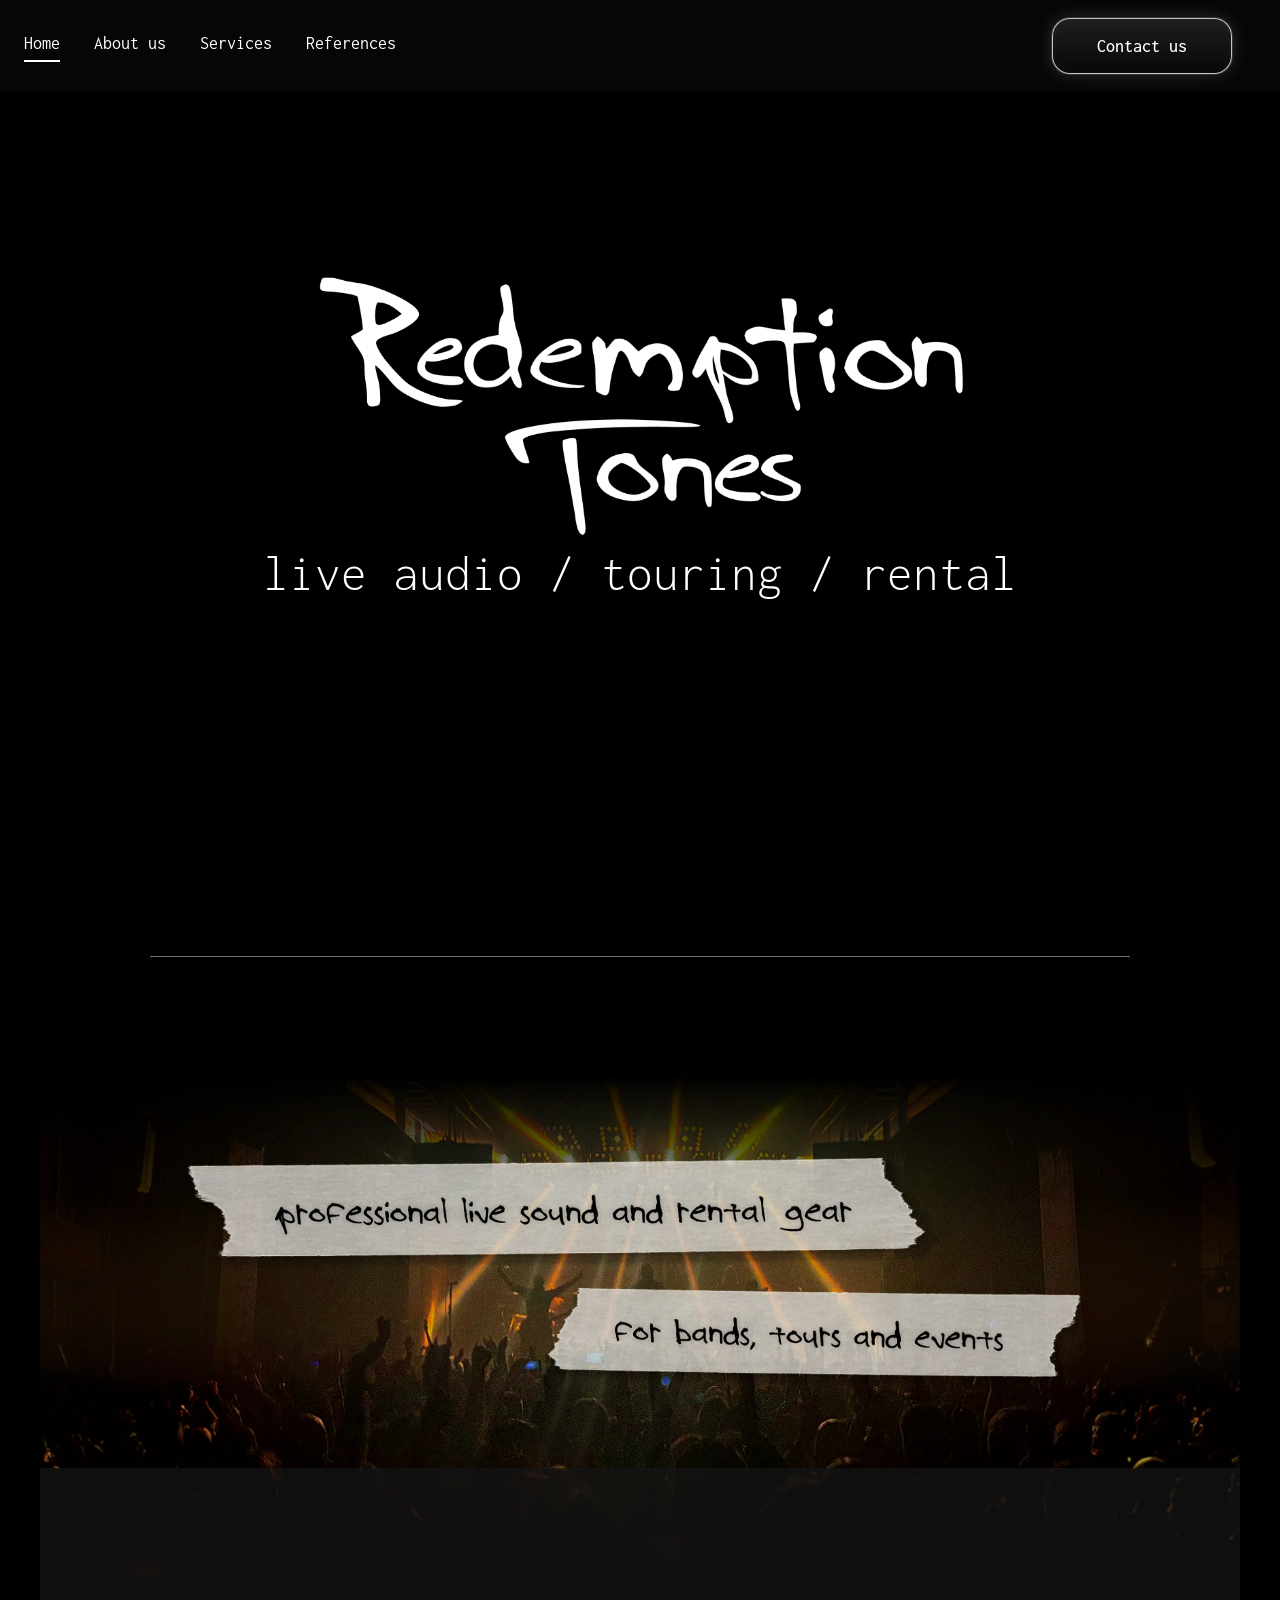
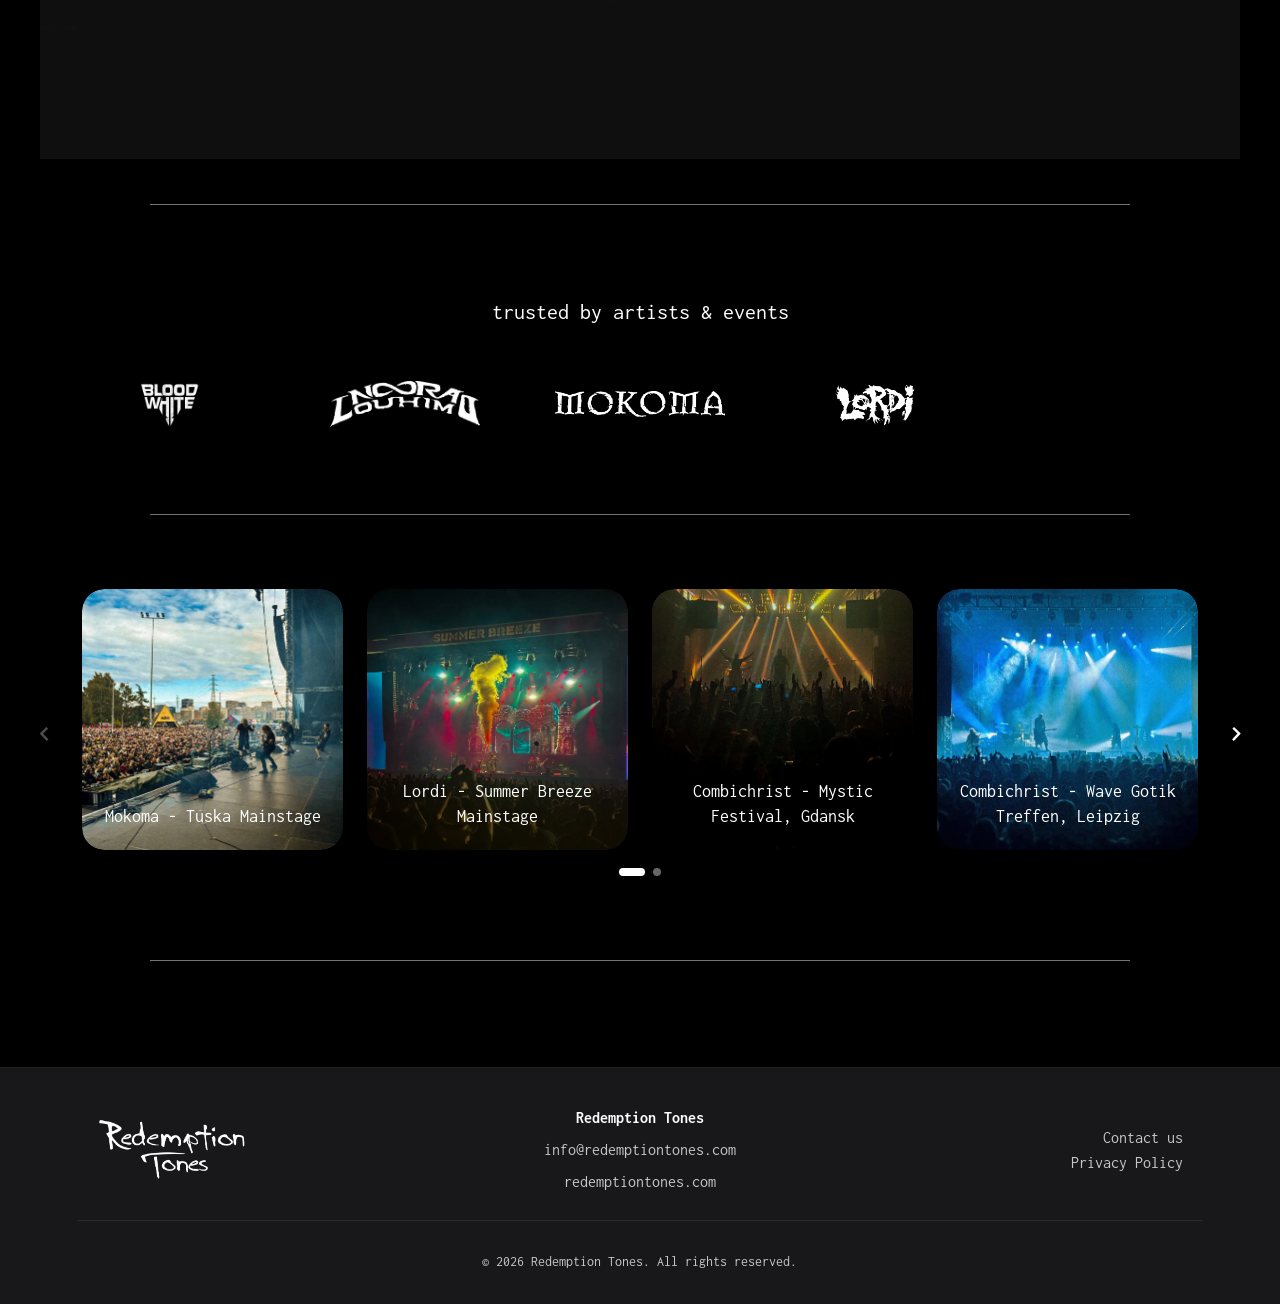
==== index.html @ 85f4a555 "form" ====
<!DOCTYPE html>
<html lang="en">
<head>
  <meta charset="UTF-8" />
  <meta http-equiv="X-UA-Compatible" content="IE=edge" />
  <meta name="viewport" content="width=device-width, initial-scale=1.0" />
  <title>Touring, Live Sound & Audio Services Across Europe | Redemption Tones</title>
  <meta name="description" content="Professional live sound services across Europe. Redemption Tones provides touring audio, event production and rental gear for bands and festivals." />
  <link rel="canonical" href="https://redemptiontones.com/" />
  <link rel="preconnect" href="https://fonts.googleapis.com" />
  <link rel="preconnect" href="https://fonts.gstatic.com" crossorigin />
  <link href="https://fonts.googleapis.com/css2?family=Inconsolata:wght@200..900&display=swap" rel="stylesheet" />
  <link rel="stylesheet" href="./css/styles.css" />

  <link rel="apple-touch-icon" sizes="180x180" href="./apple-touch-icon.png">
  <link rel="icon" type="image/png" sizes="32x32" href="./favicon-32x32.png">
  <link rel="icon" type="image/png" sizes="16x16" href="./favicon-16x16.png">
  <link rel="manifest" href="./site.webmanifest">
</head>

<body>
  <header class="site-header">
    <nav class="navbar">
      <ul class="nav-links">
        <li><a href="index.html" class="active">Home</a></li>
        <li><a href="about.html">About us</a></li>
        <li><a href="services.html">Services</a></li>
        <li><a href="references.html">References</a></li>
      </ul>

      <a href="#contact-modal" class="cta-button nav-cta">Contact us</a>

      <button class="menu-toggle" aria-label="Open menu" aria-expanded="false" aria-controls="mobile-menu">
        <span></span>
        <span></span>
        <span></span>
      </button>
    </nav>

    <div class="mobile-menu" id="mobile-menu">
      <a href="index.html" class="active">Home</a>
      <a href="about.html">About us</a>
      <a href="services.html">Services</a>
      <a href="references.html">References</a>
      <a href="#contact-modal" class="cta-button mobile-cta">Contact us</a>
    </div>
  </header>

  <main class="index-page-content">
    <section class="logo-hero scroll-down">
      <img src="./images/logo_rtones.webp" alt="Redemption Tones logo, live sound services across Europe" />
      <h1>live audio / touring / rental</h1>
    </section>

    <hr class="section-divider line-reveal" />

    <section class="hero-section reveal">
      <div class="hero-container">
        <img
          src="./images/hero_kuva.webp"
          alt="Professional live sound and rental gear for bands, tours and events"
        />

        <div class="hero-info-box reveal">
          <div class="hero-info-text">
            <h1>Redemption Tones - Touring &amp; Live Sound services across Europe</h1>
          </div>

          <div class="hero-info-actions">
            <a href="#contact-modal" class="cta-button">Contact us</a>
            <a href="services.html" class="cta-button">Our Services</a>
          </div>
        </div>
      </div>
    </section>

    <hr class="section-divider line-reveal" />

    <section class="logo-showcase reveal">
      <p class="logo-section-title">trusted by artists &amp; events</p>

      <div class="logo-static-row" data-stagger>
        <div class="logo-static-item stagger-item">
          <img src="./images/bloodwhitelogo.webp" alt="Blood White, collaborating band logo" />
        </div>
        <div class="logo-static-item stagger-item">
          <img src="./images/nooralogo.webp" alt="Noora Louhimo, collaborating artist logo" />
        </div>
        <div class="logo-static-item stagger-item">
          <img src="./images/mokomalogo.webp" alt="Mokoma, collaborating band logo" />
        </div>
        <div class="logo-static-item stagger-item">
          <img src="./images/lordilogo.webp" alt="Lordi, collaborating band logo" />
        </div>
        <div class="logo-static-item stagger-item">
          <img src="./images/combichristlogo.webp" alt="Combichrist, collaborating band logo" />
        </div>
      </div>
    </section>

    <hr class="section-divider line-reveal" />

    <section class="gallery-section reveal">
      <div class="gallery-slider" id="gallerySlider">
        <button class="gallery-arrow gallery-arrow-left" aria-label="Previous images">‹</button>

        <div class="gallery-viewport">
          <div class="gallery-container" id="galleryTrack" data-stagger>
            <div class="gallery-item stagger-item">
              <a href="./images/mokoma_tuska.webp" class="gallery-link">
                <img src="./images/mokoma_tuska.webp" alt="Mokoma - Tuska Festival main stage performance" />
                <span class="gallery-caption">Mokoma - Tuska Mainstage</span>
              </a>
            </div>

            <div class="gallery-item stagger-item">
              <a href="./images/lordi_summer_breeze.webp" class="gallery-link">
                <img src="./images/lordi_summer_breeze.webp" alt="Lordi - Summer Breeze main stage performance" />
                <span class="gallery-caption">Lordi - Summer Breeze Mainstage</span>
              </a>
            </div>

            <div class="gallery-item stagger-item">
              <a href="./images/combichrist_mystic.webp" class="gallery-link">
                <img src="./images/combichrist_mystic.webp" alt="Combichrist - Mystic Festival in Gdańsk performance" />
                <span class="gallery-caption">Combichrist - Mystic Festival, Gdansk</span>
              </a>
            </div>

            <div class="gallery-item stagger-item">
              <a href="./images/combichrist_wave_gottik.webp" class="gallery-link">
                <img src="./images/combichrist_wave_gottik.webp" alt="Combichrist - Wave Gotik Treffen in Leipzig performance" />
                <span class="gallery-caption">Combichrist - Wave Gotik Treffen, Leipzig</span>
              </a>
            </div>

            <div class="gallery-item stagger-item">
              <a href="./images/bloodwhite_madrid.webp" class="gallery-link">
                <img src="./images/bloodwhite_madrid.webp" alt="Blood White - live performance in Madrid" />
                <span class="gallery-caption">Blood White - Madrid</span>
              </a>
            </div>

            <div class="gallery-item stagger-item">
              <a href="./images/mokoma_tavara-asema_tampere.webp" class="gallery-link">
                <img src="./images/mokoma_tavara-asema_tampere.webp" alt="Mokoma - Tavara-asema venue performance in Tampere" />
                <span class="gallery-caption">Mokoma - Tavara-asema</span>
              </a>
            </div>

            <div class="gallery-item stagger-item">
              <a href="./images/lordi_summer_breeze.webp" class="gallery-link">
                <img src="./images/lordi_summer_breeze.webp" alt="Lordi - Summer Breeze Mainstage" />
                <span class="gallery-caption">Lordi - Summer Breeze Mainstage</span>
              </a>
            </div>

            <div class="gallery-item stagger-item">
              <a href="./images/lordi_summer_breeze.webp" class="gallery-link">
                <img src="./images/lordi_summer_breeze.webp" alt="Lordi - Summer Breeze Mainstage" />
                <span class="gallery-caption">Lordi - Summer Breeze Mainstage</span>
              </a>
            </div>

            <div class="gallery-item stagger-item">
              <a href="./images/combichrist_mystic.webp" class="gallery-link">
                <img src="./images/combichrist_mystic.webp" alt="Combichrist - Mystic Festival, Gdansk" />
                <span class="gallery-caption">Combichrist - Mystic Festival, Gdansk</span>
              </a>
            </div>

            <div class="gallery-item stagger-item">
              <a href="./images/combichrist_wave_gottik.webp" class="gallery-link">
                <img src="./images/combichrist_wave_gottik.webp" alt="Combichrist - Wave Gotik Treffen, Leipzig" />
                <span class="gallery-caption">Combichrist - Wave Gotik Treffen, Leipzig</span>
              </a>
            </div>

            <div class="gallery-item stagger-item">
              <a href="./images/bloodwhite_madrid.webp" class="gallery-link">
                <img src="./images/bloodwhite_madrid.webp" alt="Blood White - Madrid" />
                <span class="gallery-caption">Blood White - Madrid</span>
              </a>
            </div>

            <div class="gallery-item stagger-item">
              <a href="./images/mokoma_tavara-asema_tampere.webp" class="gallery-link">
                <img src="./images/mokoma_tavara-asema_tampere.webp" alt="Mokoma - Tavara-asema" />
                <span class="gallery-caption">Mokoma - Tavara-asema</span>
              </a>
            </div>

            <div class="gallery-item stagger-item">
              <a href="./images/lordi_summer_breeze.webp" class="gallery-link">
                <img src="./images/lordi_summer_breeze.webp" alt="Lordi - Summer Breeze Mainstage" />
                <span class="gallery-caption">Lordi - Summer Breeze Mainstage</span>
              </a>
            </div>

            <div class="gallery-item stagger-item">
              <a href="./images/mokoma_tuska.webp" class="gallery-link">
                <img src="./images/mokoma_tuska.webp" alt="Mokoma - Tuska Mainstage" />
                <span class="gallery-caption">Mokoma - Tuska Mainstage</span>
              </a>
            </div>
          </div>
        </div>

        <button class="gallery-arrow gallery-arrow-right" aria-label="Next images">›</button>
      </div>

      <div class="gallery-pictures">
        <span class="dot active"></span>
        <span class="dot"></span>
      </div>
    </section>

    <hr class="section-divider line-reveal" />
  </main>

  <footer class="footer reveal">
    <div class="footer-container">
      <div class="footer-logo">
        <img src="./images/logo_rtones.webp" alt="Redemption Tones" />
      </div>

      <div class="footer-info">
        <p><strong>Redemption Tones</strong></p>
        <p><a href="mailto:info@redemptiontones.com">info@redemptiontones.com</a></p>
        <p><a href="https://redemptiontones.com">redemptiontones.com</a></p>
      </div>

      <div class="footer-links">
        <ul>
          <li><a href="#contact-modal">Contact us</a></li>
          <li><a href="privacypolicy.html">Privacy Policy</a></li>
        </ul>
      </div>
    </div>

    <div class="footer-bottom">
      <p>© 2026 Redemption Tones. All rights reserved.</p>
    </div>
  </footer>

  <div class="lightbox" id="lightbox" aria-hidden="true">
    <img src="" alt="" />
  </div>

  <div id="contact-modal" class="modal-overlay">
    <div class="modal-content">
      <a href="#!" class="modal-close" aria-label="Close contact form">×</a>
      <h2>Contact us</h2>
      <p>Get in touch with Redemption Tones for professional live sound services.</p>
      
      <div data-fs-success class="form-success"></div>
      <div data-fs-error class="form-error"></div>

      <form id="contact-form" action="https://formspree.io/f/xaqaqqwr" method="POST">
        <input type="hidden" name="_subject" value="New website contact form submission" />
        <input type="text" name="_gotcha" style="display:none" tabindex="-1" autocomplete="off" />

        <label for="name">Name*</label>
        <input type="text" id="name" name="name" required data-fs-field />
        <span data-fs-error="name"></span>

        <label for="email">Email*</label>
        <input type="email" id="email" name="email" required data-fs-field />
        <span data-fs-error="email"></span>

        <label for="phone">Phone</label>
        <input type="tel" id="phone" name="phone" data-fs-field />
        <span data-fs-error="phone"></span>

        <label for="message">Message*</label>
        <textarea id="message" name="message" required data-fs-field></textarea>
        <span data-fs-error="message"></span>

        <button type="submit" data-fs-submit-btn>Send Message</button>
      </form>
    </div>
  </div>

  <script src="https://unpkg.com/@formspree/ajax@1" defer></script>
  <script src="./js/main.js" defer></script>
</body>
</html>
---- css/styles.css ----
* {
  box-sizing: border-box;
}

html {
  scroll-behavior: smooth;
}

body {
  margin: 0;
  min-height: 100vh;
  display: flex;
  flex-direction: column;
  background: #000;
  color: #fff;
  font-family: 'Inconsolata', monospace;
  padding-top: 96px;
}

body.no-scroll {
  overflow: hidden;
}

img {
  display: block;
  max-width: 100%;
}

a {
  color: inherit;
  text-decoration: none;
}

@font-face {
  font-family: 'Mikko Sans';
  src: url('../fonts/MikkoSans-Regular.ttf') format('truetype');
  font-weight: 400;
  font-style: normal;
}

.handwritten-title {
  font-family: 'Mikko Sans', cursive;
  font-weight: 600;
  letter-spacing: 0;
}

/* HEADER */

.site-header,
.header {
  width: 100%;
  position: fixed;
  top: 0;
  left: 0;
  z-index: 1000;
  background: rgba(11, 11, 11, 0.55);
  backdrop-filter: blur(8px);
}

.navbar {
  width: 100%;
  display: grid;
  grid-template-columns: 1fr auto auto;
  align-items: center;
  padding: 18px 24px;
  gap: 24px;
}

.nav-links {
  display: flex;
  justify-content: flex-start;
  gap: 34px;
  list-style: none;
  margin: 0;
  padding: 0;
  white-space: nowrap;
}

.nav-links a {
  position: relative;
  display: inline-block;
  padding-bottom: 6px;
  font-size: 18px;
  color: #fff;
}

.nav-links a.active::after,
.nav-links a:hover::after {
  content: "";
  position: absolute;
  left: 0;
  bottom: -4px;
  width: 100%;
  height: 2px;
  background: #fff;
}

.menu-toggle {
  display: none;
  width: 40px;
  height: 40px;
  padding: 0;
  background: transparent;
  border: 0;
  cursor: pointer;
  justify-content: center;
  align-items: center;
  flex-direction: column;
  gap: 5px;
}

.menu-toggle span {
  display: block;
  width: 22px;
  height: 2px;
  background: #fff;
}

.mobile-menu {
  display: none;
  flex-direction: column;
  gap: 18px;
  padding: 0 24px 24px;
  background: rgba(11, 11, 11, 0.94);
  backdrop-filter: blur(8px);
}

.mobile-menu.open {
  display: flex;
}

.mobile-menu a {
  font-size: 20px;
}

.mobile-cta {
  width: fit-content;
}

/* BUTTONS */

button,
.cta-button {
  font-family: 'Inconsolata', monospace;
  font-size: 18px;
}

.cta-button {
  display: inline-flex;
  align-items: center;
  justify-content: center;
  min-width: 180px;
  min-height: 56px;
  padding: 14px 30px;
  border: 1px solid rgba(255, 255, 255, 0.75);
  border-radius: 18px;
  background: linear-gradient(to bottom, #1e1e20, #070707);
  color: #fff !important;
  font-weight: 500;
  box-shadow:
    0 0 0 1px rgba(255, 255, 255, 0.12),
    0 0 18px rgba(255, 255, 255, 0.16),
    inset 0 0 10px rgba(255, 255, 255, 0.04);
  transition: border-color 0.25s ease, box-shadow 0.25s ease, transform 0.25s ease;
}

.cta-button:hover,
.cta-button:focus {
  border-color: #fff;
  box-shadow:
    0 0 0 1px rgba(255, 255, 255, 0.2),
    0 0 20px rgba(255, 255, 255, 0.2),
    inset 0 0 10px rgba(255, 255, 255, 0.05);
  transform: translateY(-1px);
}

.nav-cta {
  justify-self: end;
}

.button-wrapper {
  display: flex;
  justify-content: center;
  gap: 20px;
  margin-top: 0;
}

/* TYPOGRAPHY */

h1.logo {
  font-family: 'Inconsolata', monospace;
  font-weight: 300;
  font-size: 30px;
  text-transform: uppercase;
  color: #fff;
  letter-spacing: 0.1em;
  margin-top: 50px;
  text-align: center;
}

h1 {
  margin: 0 0 24px;
  padding: 0;
  color: #fff;
  font-family: 'Inconsolata', monospace;
  font-size: clamp(32px, 4vw, 56px);
  font-weight: 300;
  text-align: center;
}

h2 {
  margin: 0 0 18px;
  padding: 0;
  color: #fff;
  font-family: 'Inconsolata', monospace;
  font-size: clamp(30px, 4vw, 48px);
  font-weight: 600;
  text-align: center;
}

h3 {
  margin: 0;
  color: #fff;
  font-family: 'Inconsolata', monospace;
}

p {
  line-height: 1.5;
}

/* GLOBAL PAGE LAYOUT */

main {
  width: 100%;
  flex: 1;
  background: #000;
  color: #fff;
  align-self: center;
}

.page-content {
  width: 100%;
  max-width: 1200px;
  margin: 0 auto;
  padding: 48px 24px 88px;
}

.page-hero {
  text-align: center;
  padding: 18px 0 18px;
}

.page-hero-text {
  max-width: 720px;
  margin: 18px auto 0;
  color: #cfcfcf;
  font-size: clamp(16px, 2vw, 22px);
  line-height: 1.6;
  text-align: center;
}

.short-line {
  width: 180px;
  height: 2px;
  margin: 28px auto 28px;
  background: #fff;
}

.line.full-line,
.section-divider {
  width: min(100%, 980px);
  margin: 56px auto;
  border: 0;
  border-top: 1px solid rgba(255, 255, 255, 0.45);
}

.section-center-title {
  text-align: center;
}

/* HOME */


.logo-hero {
  min-height: calc(100vh - 96px);
  display: flex;
  align-items: center;
  justify-content: center;
  width: 100%;
  padding: 32px 24px;
  text-align: center;
  max-width: 1200px;
}

.logo-hero,
.index-page-content .image {
  display: flex;
  flex-direction: column;
  align-self: center;
  justify-content: center;
  width: 100%;
  max-width: 1000px;
  padding: 36px 36px;
  text-align: center;
  margin-left: auto;
  margin-right: auto;
}

.logo-hero img,
.index-page-content .image img {
  width: min(68vw, 660px);
  height: auto;
  margin-bottom: 0;
  margin-top: -100px;
  max-width: 1000px;
}

.index-page-content .hero-section {
  display: flex;
  justify-content: center;
  align-items: center;
  width: 100%;
  padding: 0 24px 20px;
}

.hero-container {
  display: flex;
  flex-direction: column;
  align-items: center;
  gap: 14px;
  width: min(100%, 1280px);
}

.hero-container img {
  width: 100%;
  max-width: 1200px;
  height: auto;
  margin: 18px 0 12px;
}

.hero-container .button-wrapper {
  margin-top: -182px;
  margin-bottom: 42px;
}

.hero-info-box {
  width: min(100%, 1080px);
  margin: -140px auto 42px;
  padding: 22px 28px;
  display: grid;
  grid-template-columns: 1.4fr auto;
  gap: 24px;
  align-items: center;
  background: rgba(22, 22, 22, 0.72);
  border: 1px solid rgba(255, 255, 255, 0.14);
  border-radius: 22px;
  backdrop-filter: blur(10px);
  -webkit-backdrop-filter: blur(10px);
  box-shadow: 0 12px 40px rgba(0, 0, 0, 0.28);
}

.hero-info-text h1 {
  margin: 0;
  text-align: left;
  font-size: clamp(24px, 3vw, 32px);
  line-height: 1.08;
  color: #e8e8e8;
  font-weight: 700;
}

.hero-info-actions {
  display: flex;
  flex-direction: column;
  gap: 12px;
  align-items: stretch;
}

.hero-info-actions .cta-button {
  min-width: 180px;
}

/* HOME LOGOS */

.logo-showcase,
.logo-marquee-section {
  width: 100%;
  max-width: 1200px;
  margin: 0 auto;
  padding: 12px 24px 22px;
  text-align: center;
}

.logo-section-title {
  margin-bottom: 44px;
  font-size: clamp(16px, 2vw, 22px);
  text-align: center;
}

.logo-static-row {
  display: grid;
  grid-template-columns: repeat(5, 1fr);
  gap: 24px;
  align-items: center;
  justify-items: center;
}

.logo-static-item {
  display: flex;
  align-items: center;
  justify-content: center;
  width: 100%;
  min-height: 64px;
}

.logo-static-item img {
  width: auto;
  max-width: 170px;
  max-height: 46px;
  height: auto;
}

/* HOME GALLERY */

.gallery-section {
  width: 100%;
  
  margin: 0 auto;
  padding: 18px 24px 28px;
  align-items: center;
}

.gallery-slider {
  position: relative;
  display: flex;
  align-items: center;
  gap: 18px;
}

.gallery-viewport {
  flex: 1;
  min-width: 0;
  overflow: hidden;
}

.gallery-arrow,
.references-logo-arrow {
  flex: 0 0 40px;
  background: transparent;
  border: none;
  color: #fff;
  font-size: 42px;
  line-height: 1;
  width: 40px;
  height: 40px;
  padding: 0;
  cursor: pointer;
  box-shadow: none;
}



.gallery-container {
  display: flex;
  gap: 24px;
  transition: transform 0.55s ease;
  will-change: transform;
  max-width: 1400px;
}

.gallery-item {
  position: relative;
  flex: 0 0 calc((100% - 72px) / 4);
  transition: transform 0.25s ease;
  border-radius: 22px;
  overflow: hidden;
}

.gallery-link {
  display: block;
  position: relative;
  overflow: hidden;
  border-radius: 22px;
}

.gallery-link img {
  transition: transform 0.35s ease, filter 0.35s ease;
}

.gallery-item img {
  width: 100%;
  aspect-ratio: 1 / 1;
  object-fit: cover;
  border-radius: 22px;
}

.gallery-item:hover {
  transform: translateY(-4px);
}

.gallery-item:hover img {
  transform: scale(1.02);
  filter: brightness(1.05);
}

.gallery-caption {
  position: absolute;
  left: 18px;
  right: 18px;
  bottom: 22px;
  z-index: 2;
  color: #fff;
  font-size: 18px;
  line-height: 1.35;
  text-align: center;
}



.gallery-arrow:disabled,
.references-logo-arrow:disabled {
  opacity: 0.3;
  cursor: default;
}

.gallery-pictures,
.references-logo-dots {
  display: flex;
  justify-content: center;
  align-items: center;
  gap: 8px;
  margin-top: 18px;
}

.dot,
.references-logo-dot {
  width: 8px;
  height: 8px;
  background-color: #666;
  border-radius: 999px;
  transition: all 0.3s ease;
}

.dot.active,
.references-logo-dot.active {
  width: 26px;
  background-color: #fff;
  border-radius: 999px;
}

.lightbox {
  position: fixed;
  inset: 0;
  z-index: 9999;
  display: none;
  align-items: center;
  justify-content: center;
  padding: 24px;
  background: rgba(0, 0, 0, 0.84);
}

.lightbox.active {
  display: flex;
}

.lightbox img {
  max-width: 92%;
  max-height: 85%;
  object-fit: contain;
  border-radius: 16px;
  background: #000;
}

/* ABOUT */

.about-page {
  max-width: 1240px;
}

.left-text-section {
  width: 100%;
  max-width: 900px;
  margin: 0 auto;
}

.h2-left {
  margin: 0 0 24px;
  padding: 0;
  color: #fff;
  font-size: clamp(30px, 3.6vw, 50px);
  text-align: left;
}

.text-left {
  display: block;
  width: 100%;
  margin: 0 0 24px;
  padding: 0;
  color: #d0d0d0;
  font-size: clamp(18px, 1.8vw, 22px);
  line-height: 1.9;
  text-align: left;
}

.experience {
  display: flex;
  flex-direction: column;
  gap: 24px;
}

.stats-grid {
  display: grid;
  grid-template-columns: repeat(3, 1fr);
  gap: 40px;
  margin: 8px 0;
  text-align: center;
}

.stat-item h3 {
  margin: 0 0 10px;
  color: #fff;
  font-size: clamp(46px, 6vw, 88px);
  font-weight: 700;
}

.stat-item p {
  margin: 0;
  color: #9a9a9a;
  font-size: clamp(14px, 1.3vw, 18px);
  letter-spacing: 0.14em;
  text-transform: uppercase;
}

.features {
  margin: 10px 0 0;
  padding-left: 24px;
  color: #d0d0d0;
}

.features li {
  margin-bottom: 18px;
  font-size: clamp(18px, 1.8vw, 22px);
  line-height: 1.8;
}

/* SERVICES */

.services-page {
  max-width: 1080px;
}

.services-grid {
  display: grid;
  grid-template-columns: 1fr 1fr;
  gap: 28px;
}

.service-card {
  padding: 30px;
  background: #141414;
  border: 1px solid #2c2c2c;
  border-radius: 18px;
  text-align: left;
  transition: transform 0.25s ease, border-color 0.25s ease, box-shadow 0.25s ease;
}

.service-card:hover {
  transform: translateY(-4px);
  border-color: rgba(255, 255, 255, 0.18);
  box-shadow: 0 10px 30px rgba(255, 255, 255, 0.05);
}

.service-card-header {
  display: flex;
  align-items: center;
  gap: 16px;
  margin-bottom: 20px;
}

.service-icon {
  display: flex;
  align-items: center;
  justify-content: center;
  flex-shrink: 0;
  width: 54px;
  height: 54px;
  background: #101010;
  border: 1px solid #2c2c2c;
  border-radius: 14px;
}

.service-icon img {
  display: block;
  width: 28px;
  height: 28px;
  object-fit: contain;
}

.service-card h3 {
  font-size: clamp(26px, 2.4vw, 34px);
  font-weight: 600;
  text-align: left;
}

.service-card p {
  margin: 0 0 18px;
  color: #d0d0d0;
  font-size: clamp(16px, 1.5vw, 18px);
  line-height: 1.8;
  text-align: left;
}

.key-features-title {
  margin-top: 22px;
  margin-bottom: 12px;
  color: #fff !important;
  font-weight: 600;
  text-align: left;
}

.service-card ul {
  margin: 0;
  padding: 0;
  list-style: none;
  color: #d0d0d0;
  font-size: clamp(15px, 1.4vw, 17px);
  line-height: 1.5;
}

.service-card ul li {
  position: relative;
  margin-bottom: 6px;
  padding-left: 18px;
}

.service-card ul li::before {
  content: "•";
  position: absolute;
  left: 0;
  color: #fff;
}

/* REFERENCES */

.references-page {
  max-width: 1040px;
}

.projects-grid {
  display: grid;
  grid-template-columns: 1fr 1fr;
  gap: 28px;
}

.project-card {
  overflow: hidden;
  background: #141414;
  border: 1px solid #2c2c2c;
  border-radius: 18px;
  transition: transform 0.25s ease, border-color 0.25s ease, box-shadow 0.25s ease;
}

.project-card:hover {
  transform: translateY(-4px);
  border-color: rgba(255, 255, 255, 0.18);
  box-shadow: 0 10px 30px rgba(255, 255, 255, 0.05);
}

.project-card img {
  width: 100%;
  aspect-ratio: 4 / 3;
  object-fit: cover;
  transition: transform 0.35s ease, filter 0.35s ease;
}

.project-card:hover img {
  transform: scale(1.02);
  filter: brightness(1.05);
}

.project-info {
  padding: 22px;
  text-align: left;
}

.project-meta {
  display: flex;
  justify-content: space-between;
  gap: 16px;
  margin-bottom: 14px;
  color: #9a9a9a;
  font-size: 14px;
}

.project-info h3 {
  margin: 0 0 12px;
  font-size: clamp(24px, 2.2vw, 30px);
  text-align: left;
}

.project-info p {
  margin: 0;
  color: #d0d0d0;
  font-size: clamp(16px, 1.4vw, 17px);
  line-height: 1.8;
  text-align: left;
}

.logos-section {
  text-align: center;
}

.logos-section h2 {
  margin-bottom: 14px;
}

.logos-section p {
  max-width: 680px;
  margin: 0 auto 32px;
  color: #ccc;
  text-align: center;
}

.references-logo-slider {
  display: flex;
  align-items: center;
  gap: 20px;
  margin-top: 16px;
}

.references-logo-viewport {
  width: 100%;
  overflow: hidden;
}

.references-logo-track {
  display: flex;
  gap: 20px;
  transition: transform 0.45s ease;
  will-change: transform;
}

.references-logo-item {
  flex: 0 0 calc((100% - 40px) / 3);
}

.logo-box {
  width: 100%;
  height: 84px;
  background: transparent;
  display: flex;
  align-items: center;
  justify-content: center;
  padding: 24px;
  margin-top: 24px;
  margin-bottom: 24px;
}

.logo-box img {
  max-width: 100%;
  max-height: 100%;
  object-fit: contain;
}

.box-stats {
  margin-top: 40px;
  padding: 34px;
  background: transparent;
}

/* CTA / FOOTER / MODAL */

.cta-section {
  margin-bottom: 12px;
  text-align: center;
}

.cta-section p {
  max-width: 700px;
  margin: 0 auto 28px;
  color: #cfcfcf;
  font-size: clamp(16px, 2vw, 22px);
  text-align: center;
}

.footer {
  width: 100%;
  margin-top: 50px;
  padding: 30px 0 18px;
  background-color: #18181B;
  border-top: 1px solid #232323;
}

.footer-container {
  width: min(88%, 1240px);
  margin: 0 auto;
  padding: 0 20px;
  display: grid;
  grid-template-columns: 1fr 1fr 1fr;
  align-items: center;
  gap: 20px;
}

.footer-logo {
  display: flex;
  justify-content: flex-start;
}

.footer-logo img {
  height: 62px;
  width: auto;
}

.footer-info {
  color: #fff;
  font-size: 16px;
  text-align: center;
}

.footer-info p {
  margin: 8px 0;
}

.footer-info a,
.footer-links a {
  color: #c7c7c7;
  text-decoration: none;
  transition: color 0.25s ease;
}

.footer-info a:hover,
.footer-links a:hover {
  color: #fff;
}

.footer-links {
  display: flex;
  justify-content: flex-end;
}

.footer-links ul {
  margin: 0;
  padding: 0;
  list-style: none;
  text-align: right;
}

.footer-links li {
  margin: 8px 0;
}

.footer-bottom {
  width: min(88%, 1240px);
  margin: 18px auto 0;
  padding-top: 16px;
  border-top: 1px solid rgba(255, 255, 255, 0.08);
  color: #c7c7c7;
  font-size: 14px;
  text-align: center;
}

.modal-overlay {
  position: fixed;
  inset: 0;
  z-index: 99999;
  display: none;
  align-items: center;
  justify-content: center;
  padding: 24px;
  background: rgba(0, 0, 0, 0.78);
  overflow-y: auto;
}

.modal-overlay:target {
  display: flex;
}

.modal-content {
  box-sizing: border-box;
  position: relative;
  width: min(100%, 620px);
  max-height: 100vh;
  margin: 40px auto;
  padding: 2rem;
  background: #141414;
  color: white;
  border: 1px solid rgba(255, 255, 255, 0.08);
  border-radius: 26px;
  box-shadow:
    0 0 0 1px rgba(255, 255, 255, 0.08),
    0 25px 80px rgba(0, 0, 0, 0.65),
    0 0 35px rgba(255, 255, 255, 0.08);
  font-family: 'Inconsolata', monospace;
  text-align: left;
  overflow-y: auto;
}

.modal-close {
  position: absolute;
  top: 0.6rem;
  right: 0.9rem;
  color: #fff;
  font-size: 2rem;
  text-decoration: none;
  cursor: pointer;
}

.modal-content h2 {
  margin: 0 0 16px;
  font-size: clamp(30px, 4vw, 42px);
  text-align: left;
}

.modal-content p {
  margin: 0 0 28px;
  color: #ddd;
  font-size: clamp(16px, 2vw, 18px);
  line-height: 1.45;
  text-align: left;
}

.modal-content label {
  display: block;
  margin-bottom: 8px;
  font-size: 16px;
  text-align: left;
}

input,
textarea {
  width: 100%;
  margin: 8px 0 12px;
  padding: 14px;
  background-color: #000;
  color: white;
  border: 1px solid #333;
  border-radius: 12px;
  font-family: 'Inconsolata', monospace;
  font-size: 16px;
}

textarea {
  min-height: 120px;
  resize: vertical;
}

input:focus,
textarea:focus {
  border-color: #ffffff;
  outline: none;
}

form {
  display: flex;
  flex-direction: column;
  align-items: stretch;
  overflow-y: auto;
}

button {
  width: 100%;
  margin-top: 18px;
  padding: 18px;
  background: linear-gradient(to bottom, #1e1e20, #070707);
  color: white;
  border: 1px solid rgba(255, 255, 255, 0.75);
  border-radius: 18px;
  cursor: pointer;
}

button:hover {
  border-color: #fff;
}

.modal-content input,
.modal-content textarea {
  width: 100%;
  margin: 0 0 25px;
}

.modal-content button {
  width: 100%;
  margin-top: 5px;
}

#msg {
  display: none;
  margin-bottom: 10px;
  color: #66d17a;
  text-align: center;
}

/* REVEAL */

.reveal {
  opacity: 0;
  transform: translateY(30px);
  transition: opacity 0.8s ease, transform 0.8s ease;
}

.reveal.visible {
  opacity: 1;
  transform: translateY(0);
}

.stagger-item {
  opacity: 0;
  transform: translateY(24px);
  transition: opacity 0.7s ease, transform 0.7s ease;
}

.stagger-item.visible {
  opacity: 1;
  transform: translateY(0);
}

.line-reveal {
  position: relative;
  overflow: hidden;
}

.line-reveal::after {
  content: "";
  position: absolute;
  left: 50%;
  top: -1px;
  width: 0;
  height: 1px;
  background: #fff;
  transform: translateX(-50%);
  transition: width 0.8s ease;
}

.line-reveal.visible::after {
  width: 100%;
}

/* RESPONSIVE */

@media (max-width: 1024px) {
  body {
    padding-top: 90px;
  }

  .navbar {
    padding: 16px 20px;
  }

  .logo-static-row {
    grid-template-columns: repeat(3, 1fr);
    gap: 24px 16px;
  }

  .references-logo-item {
    flex: 0 0 calc((100% - 20px) / 2);
  }

  .services-grid,
  .projects-grid {
    grid-template-columns: 1fr;
  }

  .stats-grid {
    gap: 24px;
  }
}

@media (max-width: 900px) {
  .nav-links,
  .nav-cta {
    display: none;
  }

  .navbar {
    grid-template-columns: auto auto;
    justify-content: space-between;
  }

  .menu-toggle {
    display: inline-flex;
  }

  .logo-hero,
  .index-page-content .image {
    padding: 26px 16px;
    align-self: start;
    margin: auto;
  }

  .logo-hero img,
  .index-page-content .image img {
    width: min(80vw, 330px);
    align-self: start;
    margin: auto;
  }

  .footer-container {
    grid-template-columns: 1fr;
    gap: 28px;
    text-align: center;
    justify-items: center;
  }

  .footer-logo {
    justify-content: center;
  }

  .footer-links {
    justify-content: center;
  }

  .footer-links ul {
    text-align: center;
  }

  .gallery-item {
    flex: 0 0 calc((100% - 24px) / 2);
  }
}

@media (max-width: 768px) {
  .page-content {
    padding: 28px 16px 64px;
    max-width: 500px;
    align-items: center;
    justify-content: center;
  }

  .logo-hero {
    min-height: 46vh;
  }

  .logo-hero,
  .index-page-content .image {
    padding: 26px 16px;
    align-self: start;
    margin: auto;
  }

  .logo-hero img,
  .index-page-content .image img {
    width: min(80vw, 330px);
    align-self: start;
    margin: auto;
  }

  .index-page-content .hero-section {
    padding: 0 16px 20px;
  }

  .hero-container .button-wrapper {
    margin-top: -34px;
    margin-bottom: 6px;
  }

  .button-wrapper {
    flex-direction: column;
    gap: 14px;
  }

  .cta-button {
    width: 150px;
    align-self: center;
  }

  .hero-info-box {
    margin: -64px auto 24px;
    padding: 18px;
    grid-template-columns: 1fr;
    gap: 18px;
    border-radius: 18px;
  }

  .hero-info-text h1 {
    text-align: left;
    font-size: 22px;
    line-height: 1.15;
  }

  .hero-info-actions {
    width: 100%;
  }

  .hero-info-actions .cta-button {
    width: 100%;
  }

  .line.full-line,
  .section-divider {
    width: 90%;
    margin: 42px auto;
  }

  .logo-static-row {
    grid-template-columns: repeat(2, 1fr);
    gap: 20px 16px;
  }

  .logo-static-item img {
    max-width: 138px;
    max-height: 38px;
  }

  .gallery-slider,
  .references-logo-slider {
    gap: 10px;
  }

  .gallery-item,
  .references-logo-item {
    flex: 0 0 100%;
  }

  .gallery-item img {
    aspect-ratio: 4 / 4;
    border-radius: 18px;
    padding: 24px 20px;
  }

  .gallery-caption {
    font-size: 16px;
  }

  .gallery-arrow,
  .references-logo-arrow {
    font-size: 26px;
  }

  .service-card {
    padding: 24px 20px;
  }

  .service-card-header {
    gap: 12px;
    margin-bottom: 16px;
  }

  .service-icon {
    width: 46px;
    height: 46px;
    border-radius: 12px;
  }

  .service-icon img {
    width: 24px;
    height: 24px;
  }

  .box-stats {
    padding: 24px 20px;
  }

  .stats-grid {
    grid-template-columns: 1fr;
    gap: 28px;
  }

  .modal-content {
    width: 100%;
    max-width: 95%;
    padding: 20px;
    padding-top: 3rem;
    padding-bottom: 3rem;
  }

  .modal-content input,
  .modal-content textarea {
    padding: 10px;
    font-size: 15px;
  }

  .modal-content button {
    padding: 14px;
    font-size: 16px;
  }

  .footer-container {
    display: flex;
    flex-direction: column;
    align-items: center;
    text-align: center;
    gap: 30px;
  }

  .footer-logo img {
    max-width: 140px;
  }

  .footer-links ul {
    display: flex;
    flex-direction: column;
    align-items: center;
    padding: 0;
  }

  .footer-links li {
    list-style: none;
  }

  .footer-links a {
    display: inline-block;
  }
}
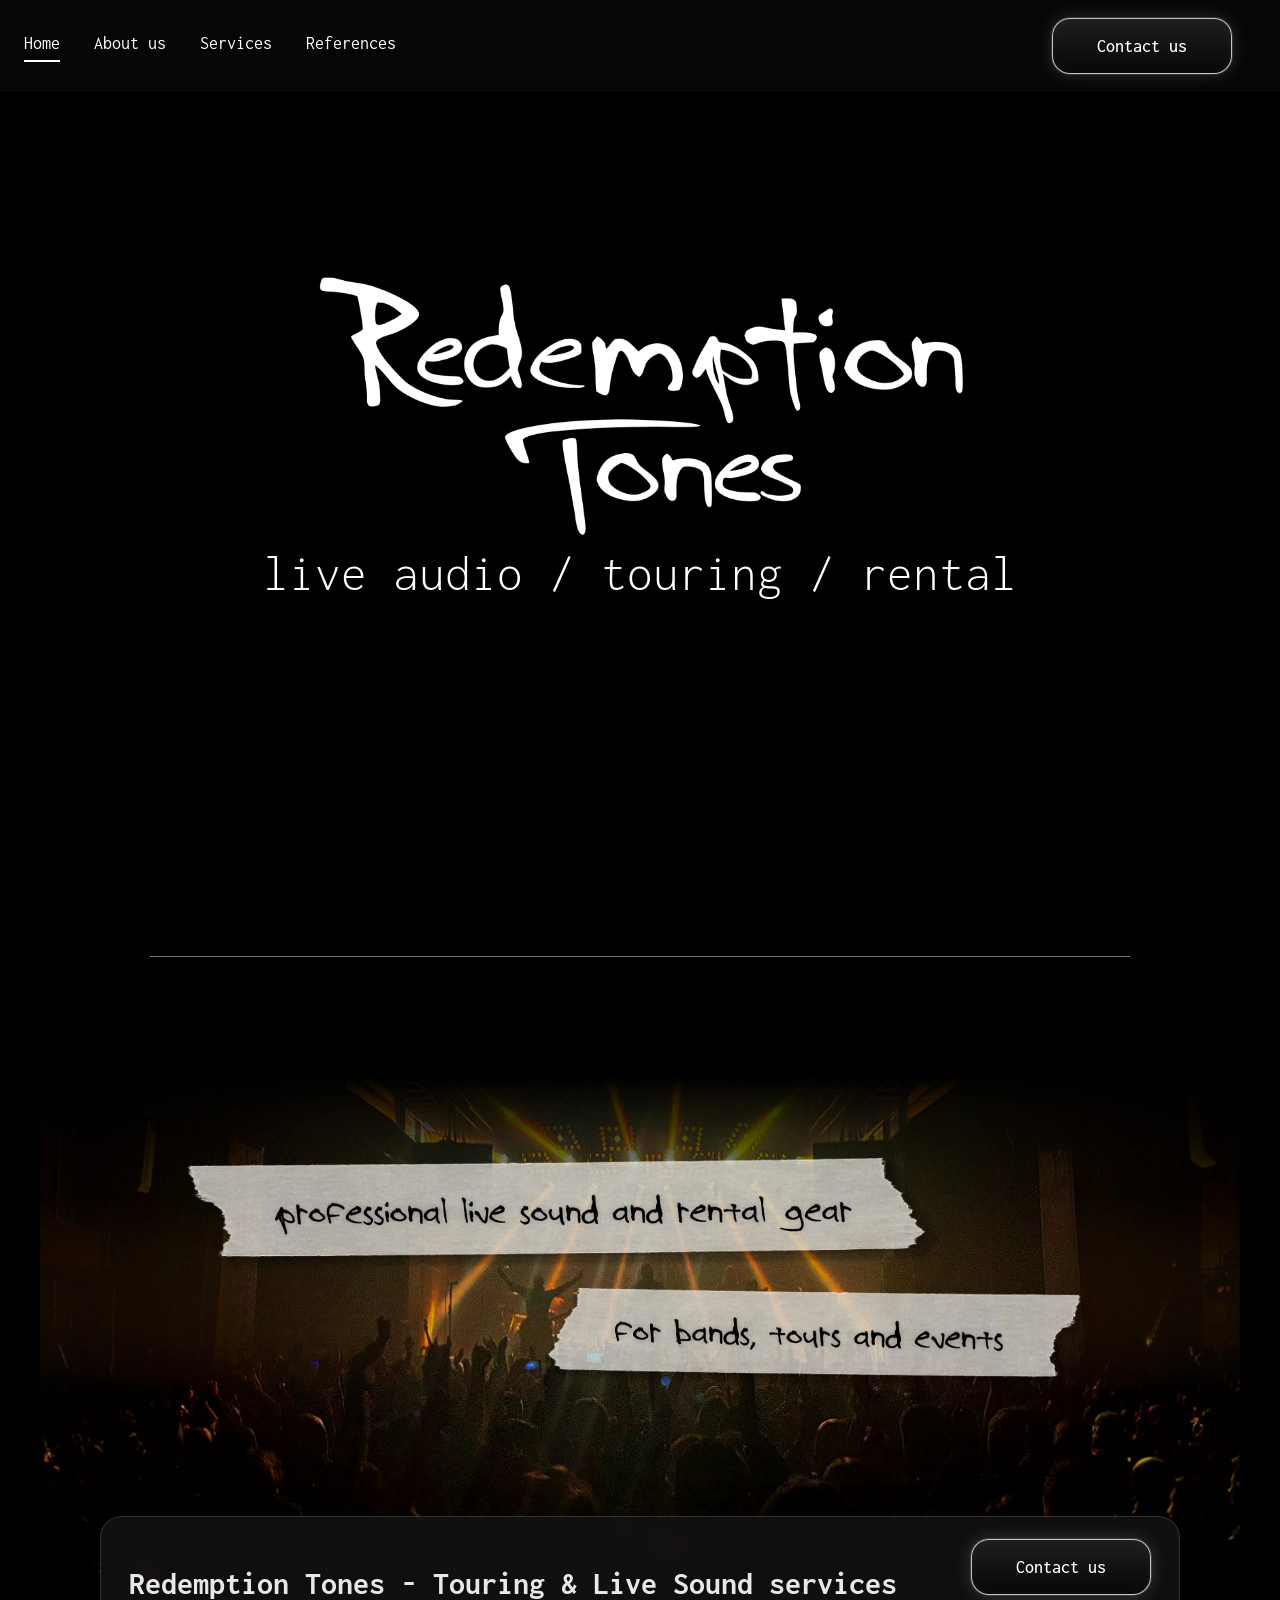
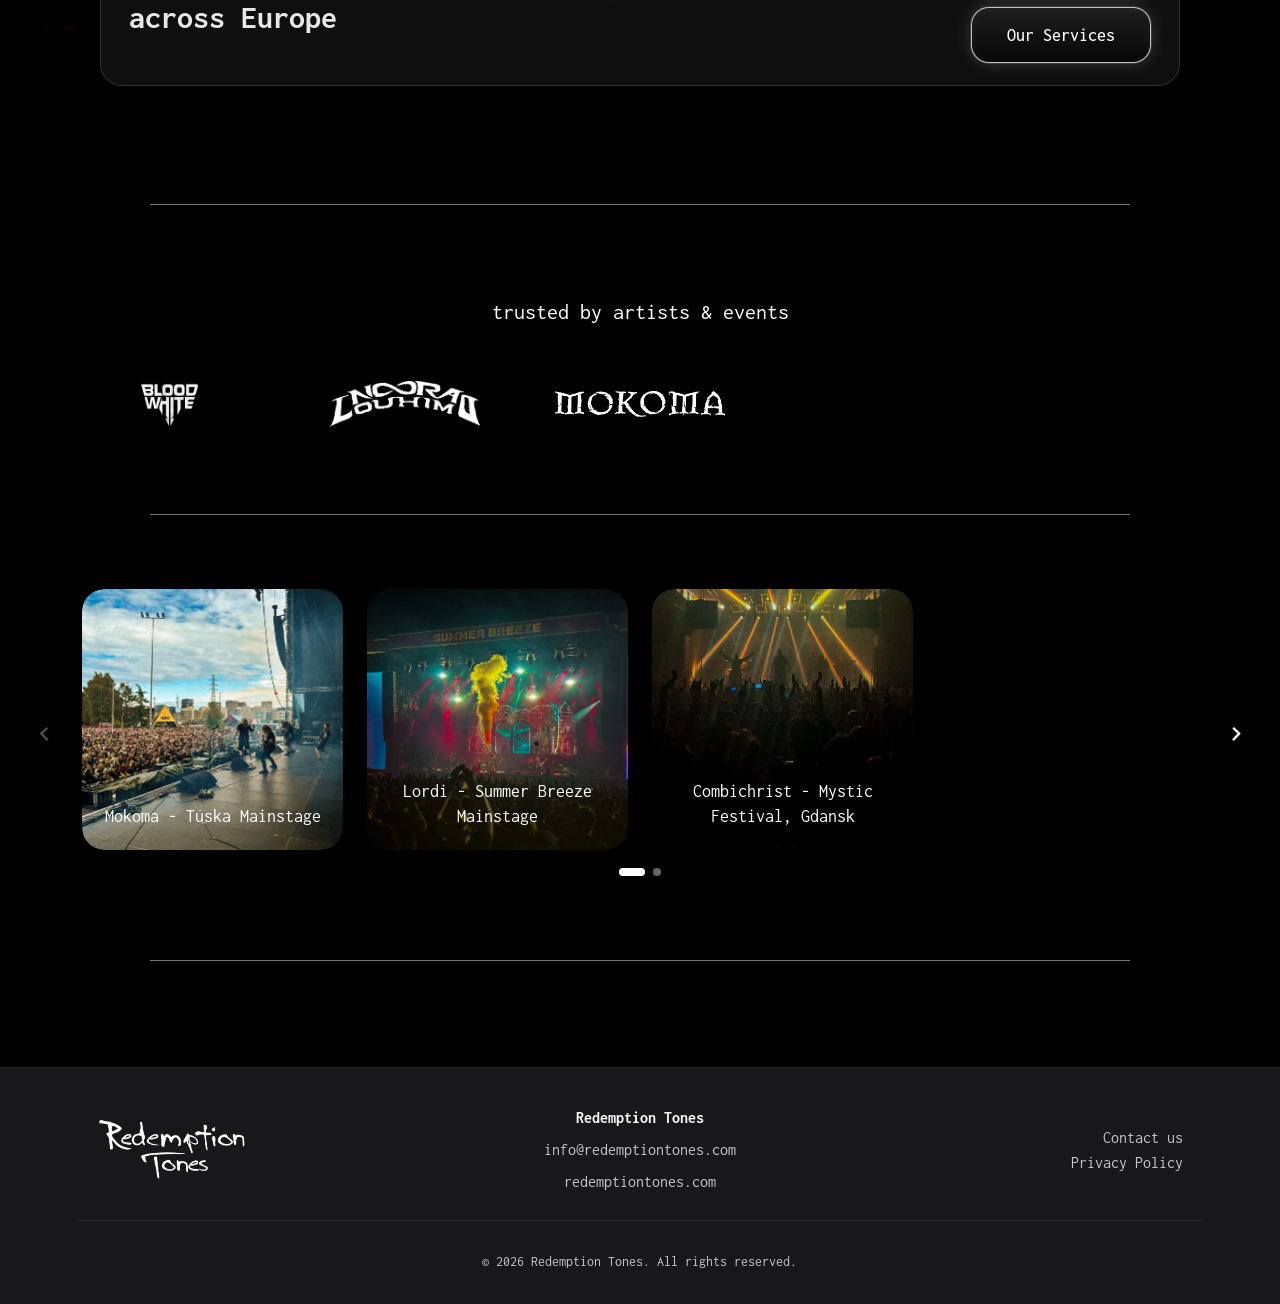
==== commit b0761e10: "form script" ====
--- a/index.html
+++ b/index.html
@@ -252,7 +252,7 @@
       <a href="#!" class="modal-close" aria-label="Close contact form">×</a>
       <h2>Contact us</h2>
       <p>Get in touch with Redemption Tones for professional live sound services.</p>
-      
+
       <div data-fs-success class="form-success"></div>
       <div data-fs-error class="form-error"></div>
 
@@ -281,6 +281,31 @@
     </div>
   </div>
 
+  <script>
+    window.formspree =
+      window.formspree ||
+      function () {
+        (formspree.q = formspree.q || []).push(arguments);
+      };
+
+    formspree('initForm', {
+      formElement: '#contact-form',
+      formId: 'xaqaqqwr',
+      onSuccess: function () {
+        const form = document.getElementById('contact-form');
+        const successBox = document.querySelector('[data-fs-success]');
+        const errorBox = document.querySelector('[data-fs-error]');
+
+        if (errorBox) errorBox.textContent = '';
+        if (successBox) successBox.textContent = 'Thanks! Your message has been sent.';
+        if (form) form.reset();
+
+        setTimeout(() => {
+          window.location.hash = '!';
+        }, 1500);
+      }
+    });
+  </script>
   <script src="https://unpkg.com/@formspree/ajax@1" defer></script>
   <script src="./js/main.js" defer></script>
 </body>
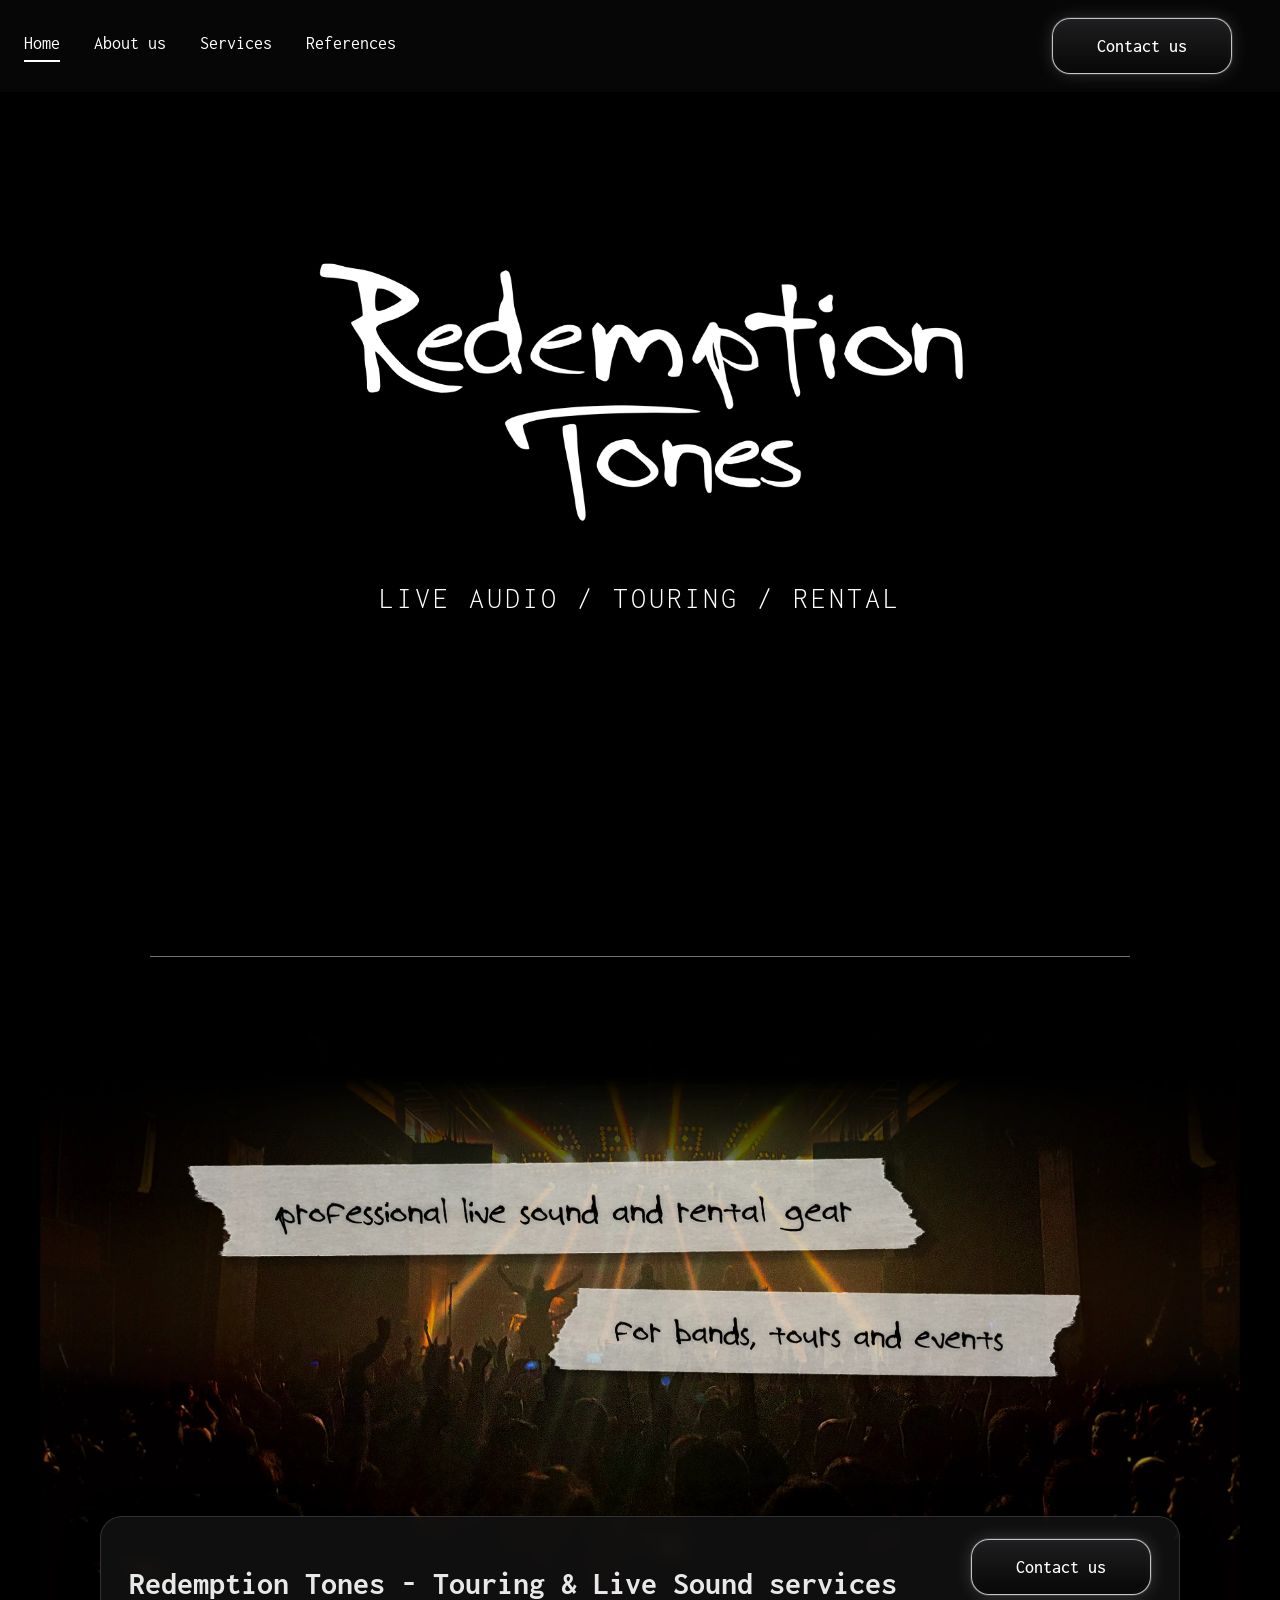
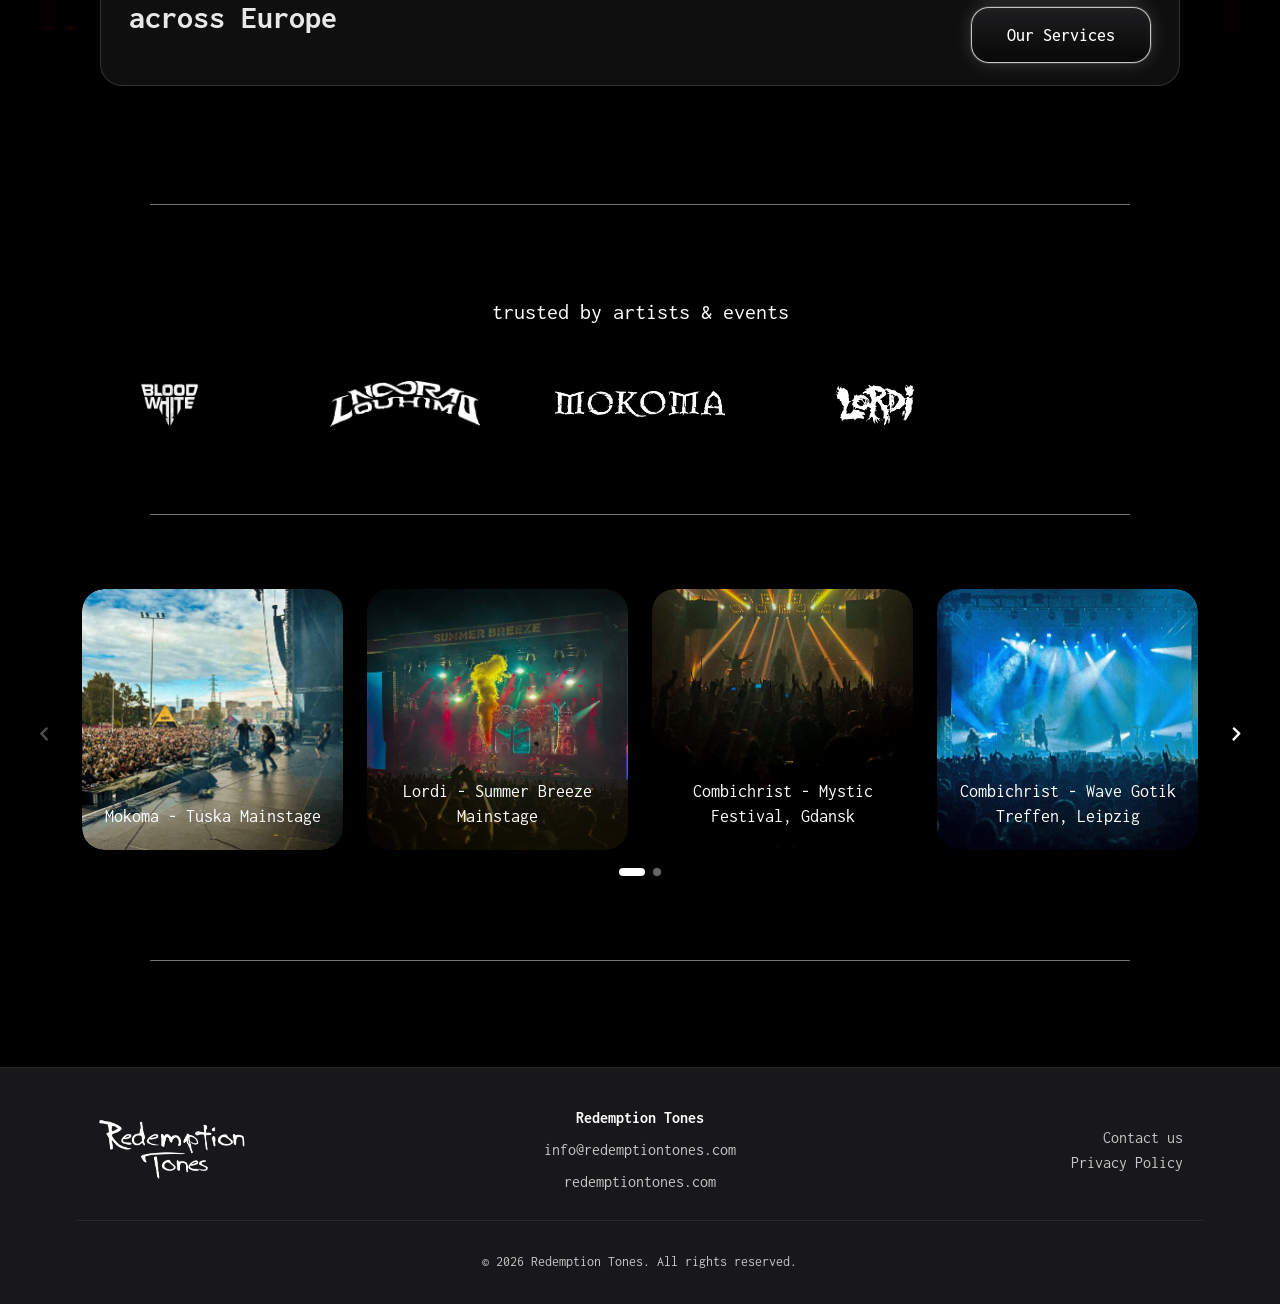
==== commit 7d5d0362: "logo.h1 fix" ====
--- a/index.html
+++ b/index.html
@@ -49,7 +49,7 @@
   <main class="index-page-content">
     <section class="logo-hero scroll-down">
       <img src="./images/logo_rtones.webp" alt="Redemption Tones logo, live sound services across Europe" />
-      <h1>live audio / touring / rental</h1>
+      <h1 class="logo">live audio / touring / rental</h1>
     </section>
 
     <hr class="section-divider line-reveal" />
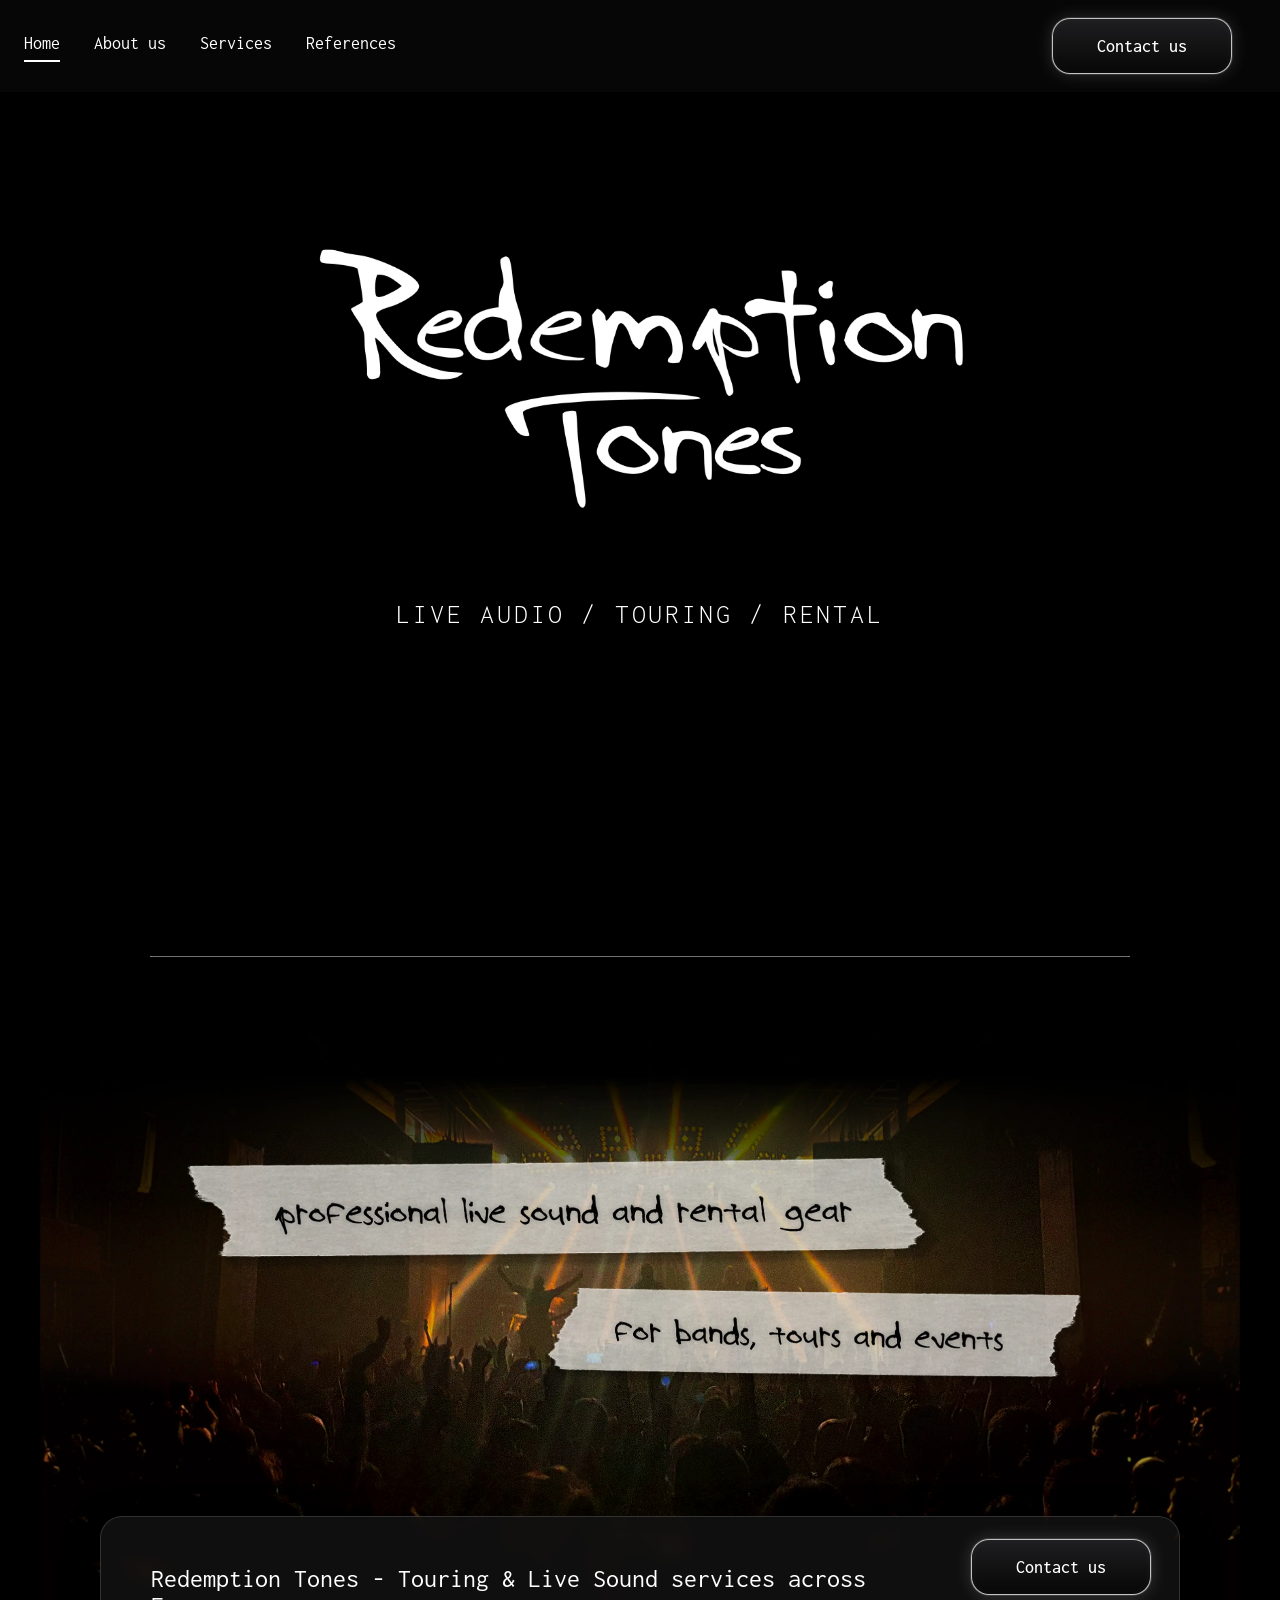
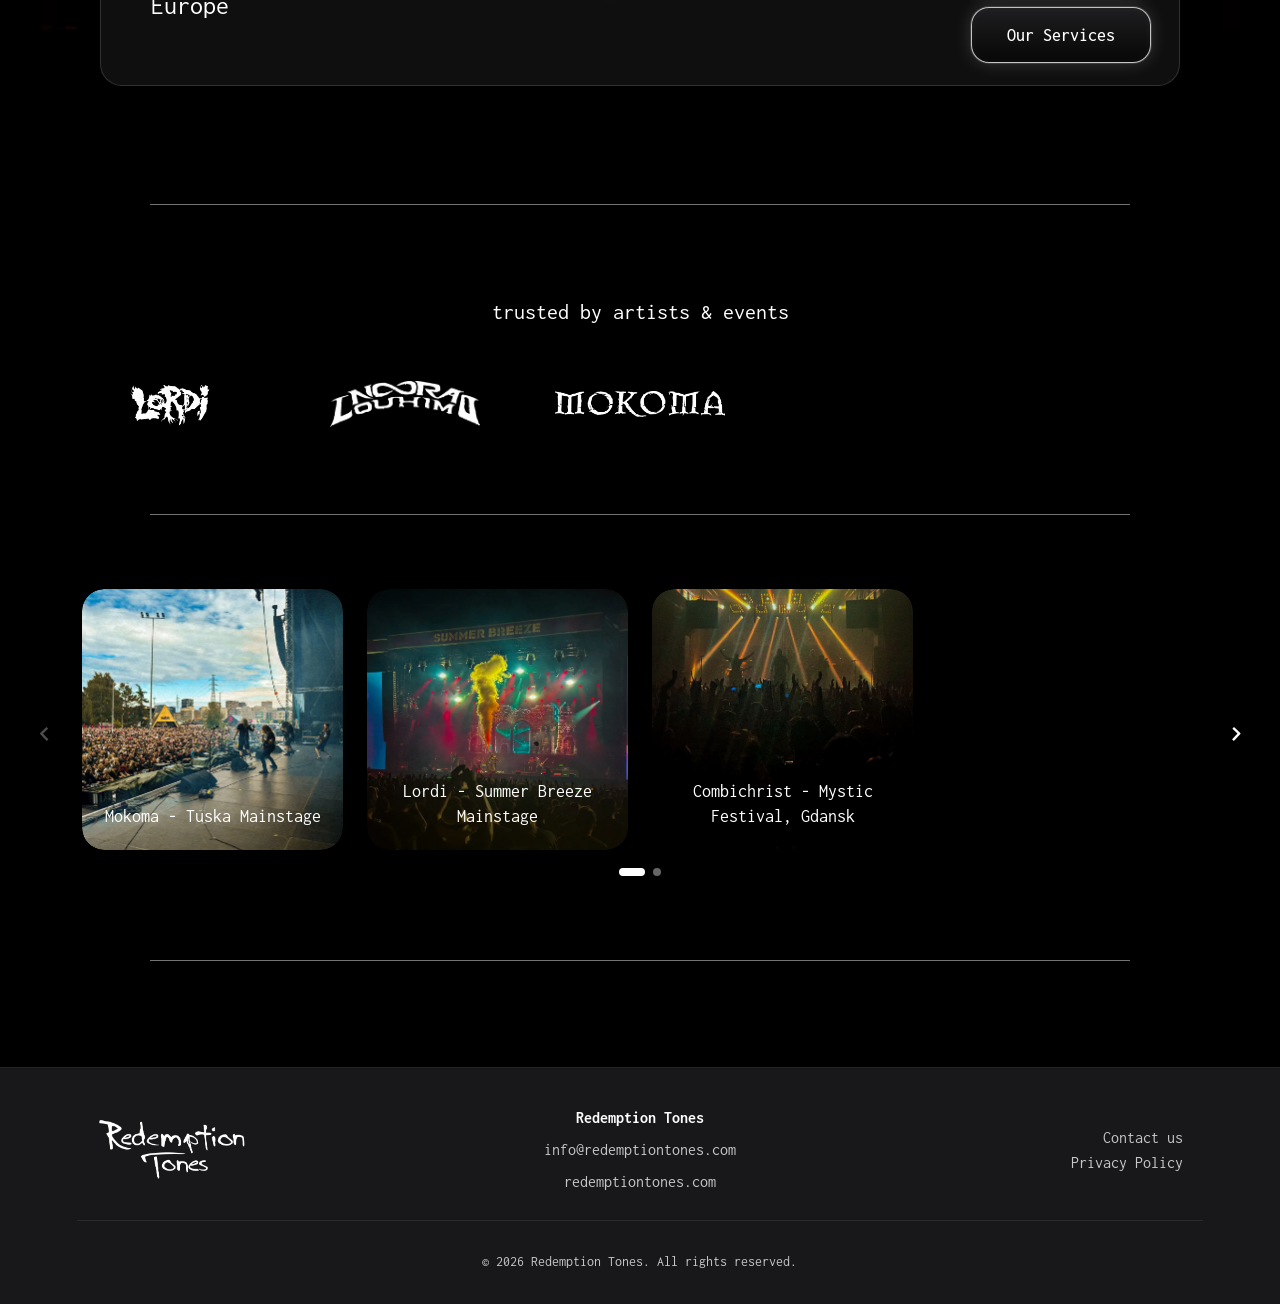
==== commit cc5187f2: "fixes + sitemap" ====
--- a/index.html
+++ b/index.html
@@ -63,7 +63,7 @@
 
         <div class="hero-info-box reveal">
           <div class="hero-info-text">
-            <h1>Redemption Tones - Touring &amp; Live Sound services across Europe</h1>
+            <h2 class="box">Redemption Tones - Touring &amp; Live Sound services across Europe</h2>
           </div>
 
           <div class="hero-info-actions">
@@ -81,16 +81,16 @@
 
       <div class="logo-static-row" data-stagger>
         <div class="logo-static-item stagger-item">
+          <img src="./images/lordilogo.webp" alt="Lordi, collaborating band logo" />
+        </div>
+        <div class="logo-static-item stagger-item">
+          <img src="./images/nooralogo.webp" alt="Noora Louhimo, collaborating artist logo" />
+        </div>
+        <div class="logo-static-item stagger-item">
+          <img src="./images/mokomalogo.webp" alt="Mokoma, collaborating band logo" />
+        </div>
+        <div class="logo-static-item stagger-item">
           <img src="./images/bloodwhitelogo.webp" alt="Blood White, collaborating band logo" />
-        </div>
-        <div class="logo-static-item stagger-item">
-          <img src="./images/nooralogo.webp" alt="Noora Louhimo, collaborating artist logo" />
-        </div>
-        <div class="logo-static-item stagger-item">
-          <img src="./images/mokomalogo.webp" alt="Mokoma, collaborating band logo" />
-        </div>
-        <div class="logo-static-item stagger-item">
-          <img src="./images/lordilogo.webp" alt="Lordi, collaborating band logo" />
         </div>
         <div class="logo-static-item stagger-item">
           <img src="./images/combichristlogo.webp" alt="Combichrist, collaborating band logo" />
@@ -155,12 +155,6 @@
               </a>
             </div>
 
-            <div class="gallery-item stagger-item">
-              <a href="./images/lordi_summer_breeze.webp" class="gallery-link">
-                <img src="./images/lordi_summer_breeze.webp" alt="Lordi - Summer Breeze Mainstage" />
-                <span class="gallery-caption">Lordi - Summer Breeze Mainstage</span>
-              </a>
-            </div>
 
             <div class="gallery-item stagger-item">
               <a href="./images/combichrist_mystic.webp" class="gallery-link">
--- a/css/styles.css
+++ b/css/styles.css
@@ -190,11 +190,11 @@
 h1.logo {
   font-family: 'Inconsolata', monospace;
   font-weight: 300;
-  font-size: 30px;
+  font-size: 28px;
   text-transform: uppercase;
   color: #fff;
   letter-spacing: 0.1em;
-  margin-top: 50px;
+  margin-top: 80px;
   text-align: center;
 }
 
@@ -216,6 +216,17 @@
   font-size: clamp(30px, 4vw, 48px);
   font-weight: 600;
   text-align: center;
+}
+
+h2.box {
+  margin: 0 0 18px;
+  padding: 0;
+  color: #fff;
+  font-family: 'Inconsolata', monospace;
+  font-size: clamp(22px, 2vw, 32px);
+  font-weight: 400;
+  text-align: left;
+  margin-left: 22px;
 }
 
 h3 {
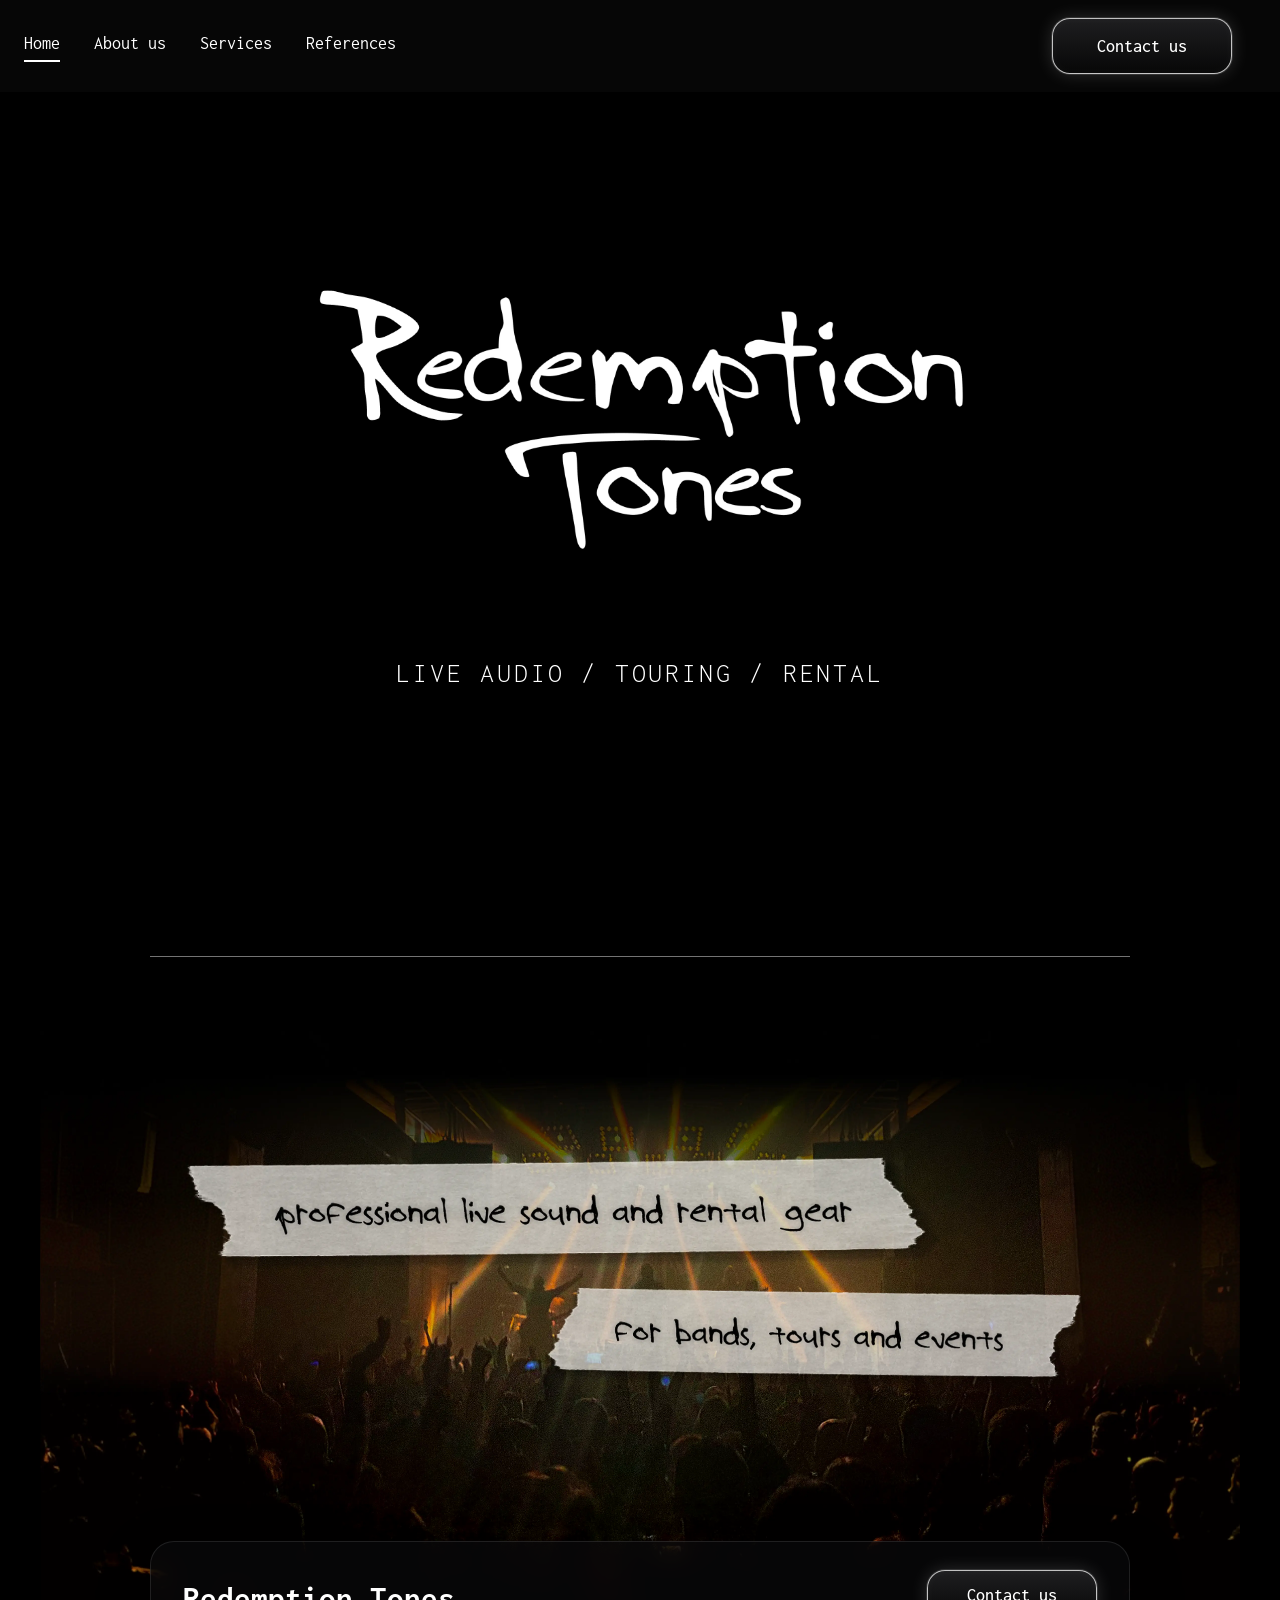
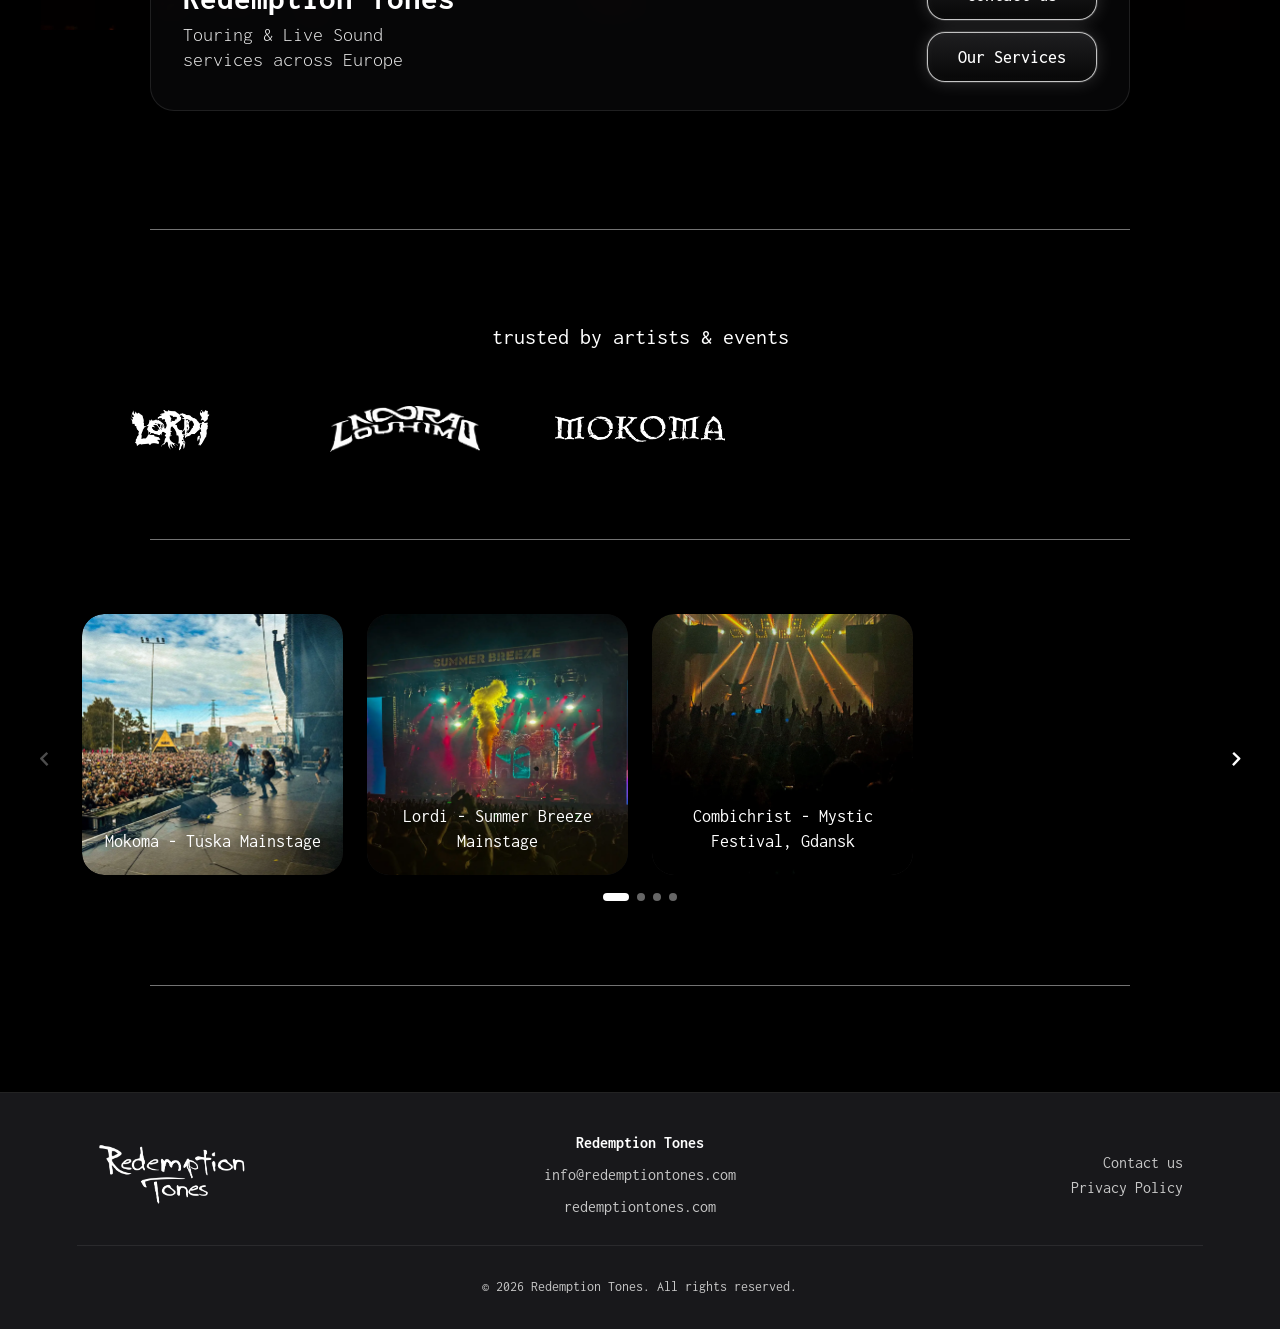
==== commit 878b1ff8: "stuff" ====
--- a/index.html
+++ b/index.html
@@ -63,7 +63,8 @@
 
         <div class="hero-info-box reveal">
           <div class="hero-info-text">
-            <h2 class="box">Redemption Tones - Touring &amp; Live Sound services across Europe</h2>
+            <h2 class="box-head">Redemption Tones</h2>  
+            <h2 class="box">Touring &amp; Live Sound services across Europe</h2>
           </div>
 
           <div class="hero-info-actions">
--- a/css/styles.css
+++ b/css/styles.css
@@ -190,11 +190,11 @@
 h1.logo {
   font-family: 'Inconsolata', monospace;
   font-weight: 300;
-  font-size: 28px;
+  font-size: clamp(14px, 2.2vw, 28px);
   text-transform: uppercase;
   color: #fff;
   letter-spacing: 0.1em;
-  margin-top: 80px;
+  margin-top: 60px;
   text-align: center;
 }
 
@@ -218,15 +218,28 @@
   text-align: center;
 }
 
+h2.box-head {
+  margin: 0 0 6px;
+  padding: 0;
+  color: #fff;
+  font-family: 'Inconsolata', monospace;
+  font-size: clamp(28px, 2.6vw, 40px);
+  font-weight: 700;
+  line-height: 1.05;
+  text-align: left;
+  
+}
+
 h2.box {
-  margin: 0 0 18px;
+  margin: 0;
   padding: 0;
-  color: #fff;
+  color: rgba(255, 255, 255, 0.9);
   font-family: 'Inconsolata', monospace;
-  font-size: clamp(22px, 2vw, 32px);
-  font-weight: 400;
+  font-size: clamp(18px, 1.6vw, 26px);
+  font-weight: 300;
+  line-height: 1.2;
   text-align: left;
-  margin-left: 22px;
+  max-width: 22ch;
 }
 
 h3 {
@@ -291,16 +304,18 @@
 
 /* HOME */
 
-
 .logo-hero {
   min-height: calc(100vh - 96px);
   display: flex;
+  flex-direction: column;
   align-items: center;
   justify-content: center;
+  gap: clamp(20px, 3vw, 42px);
   width: 100%;
   padding: 32px 24px;
   text-align: center;
   max-width: 1200px;
+  margin: 0 auto;
 }
 
 .logo-hero,
@@ -321,8 +336,7 @@
 .index-page-content .image img {
   width: min(68vw, 660px);
   height: auto;
-  margin-bottom: 0;
-  margin-top: -100px;
+  margin: 0;
   max-width: 1000px;
 }
 
@@ -355,28 +369,19 @@
 }
 
 .hero-info-box {
-  width: min(100%, 1080px);
-  margin: -140px auto 42px;
-  padding: 22px 28px;
+  width: min(100%, 980px);
+  margin: -115px auto 42px;
+  padding: 28px 32px;
   display: grid;
-  grid-template-columns: 1.4fr auto;
-  gap: 24px;
-  align-items: center;
-  background: rgba(22, 22, 22, 0.72);
-  border: 1px solid rgba(255, 255, 255, 0.14);
-  border-radius: 22px;
-  backdrop-filter: blur(10px);
-  -webkit-backdrop-filter: blur(10px);
-  box-shadow: 0 12px 40px rgba(0, 0, 0, 0.28);
-}
-
-.hero-info-text h1 {
-  margin: 0;
-  text-align: left;
-  font-size: clamp(24px, 3vw, 32px);
-  line-height: 1.08;
-  color: #e8e8e8;
-  font-weight: 700;
+  grid-template-columns: 1.6fr auto;
+  gap: 28px;
+  align-items: center;
+  background: rgba(10, 10, 12, 0.6);
+  border: 1px solid rgba(255, 255, 255, 0.1);
+  border-radius: 24px;
+  backdrop-filter: blur(12px);
+  -webkit-backdrop-filter: blur(12px);
+  box-shadow: 0 18px 50px rgba(0, 0, 0, 0.35);
 }
 
 .hero-info-actions {
@@ -387,7 +392,9 @@
 }
 
 .hero-info-actions .cta-button {
-  min-width: 180px;
+  min-width: 170px;
+  min-height: 50px;
+  padding: 12px 24px;
 }
 
 /* HOME LOGOS */
@@ -434,7 +441,6 @@
 
 .gallery-section {
   width: 100%;
-  
   margin: 0 auto;
   padding: 18px 24px 28px;
   align-items: center;
@@ -468,14 +474,11 @@
   box-shadow: none;
 }
 
-
-
 .gallery-container {
   display: flex;
   gap: 24px;
   transition: transform 0.55s ease;
   will-change: transform;
-  max-width: 1400px;
 }
 
 .gallery-item {
@@ -484,6 +487,7 @@
   transition: transform 0.25s ease;
   border-radius: 22px;
   overflow: hidden;
+  background: #111;
 }
 
 .gallery-link {
@@ -502,6 +506,7 @@
   aspect-ratio: 1 / 1;
   object-fit: cover;
   border-radius: 22px;
+  padding: 0;
 }
 
 .gallery-item:hover {
@@ -523,9 +528,8 @@
   font-size: 18px;
   line-height: 1.35;
   text-align: center;
-}
-
-
+  text-shadow: 0 2px 12px rgba(0, 0, 0, 0.65);
+}
 
 .gallery-arrow:disabled,
 .references-logo-arrow:disabled {
@@ -1204,6 +1208,20 @@
     margin: auto;
   }
 
+  .hero-info-actions {
+    align-items: center;
+    gap: 10px;
+  }
+
+  .hero-info-actions .cta-button {
+    width: 100%;
+    max-width: 420px;
+    min-height: 48px;
+    padding: 10px 20px;
+    font-size: 16px;
+    border-radius: 16px;
+  }
+
   .footer-container {
     grid-template-columns: 1fr;
     gap: 28px;
@@ -1281,17 +1299,42 @@
     border-radius: 18px;
   }
 
-  .hero-info-text h1 {
-    text-align: left;
-    font-size: 22px;
-    line-height: 1.15;
-  }
-
+  .hero-info-text,
   .hero-info-actions {
     width: 100%;
+    max-width: 460px;
+    margin: 0 auto;
+  }
+
+  h2.box-head,
+  h2.box {
+    margin-left: 0;
+    text-align: center;
+  }
+
+  h2.box-head {
+    margin-bottom: 16px;
+    font-size: 28px;
+    line-height: 1.08;
+    margin-top: 16px;
+  }
+
+  h2.box {
+    font-size: 18px;
+    line-height: 1.2;
+    max-width: none;
+    margin-bottom: 22px;
+  }
+
+  .hero-info-actions {
+    width: 100%;
+    gap: 12px;
   }
 
   .hero-info-actions .cta-button {
+    min-height: 46px;
+    padding: 10px 18px;
+    font-size: 15px;
     width: 100%;
   }
 
@@ -1322,9 +1365,9 @@
   }
 
   .gallery-item img {
-    aspect-ratio: 4 / 4;
+    aspect-ratio: 1 / 1;
     border-radius: 18px;
-    padding: 24px 20px;
+    padding: 0;
   }
 
   .gallery-caption {
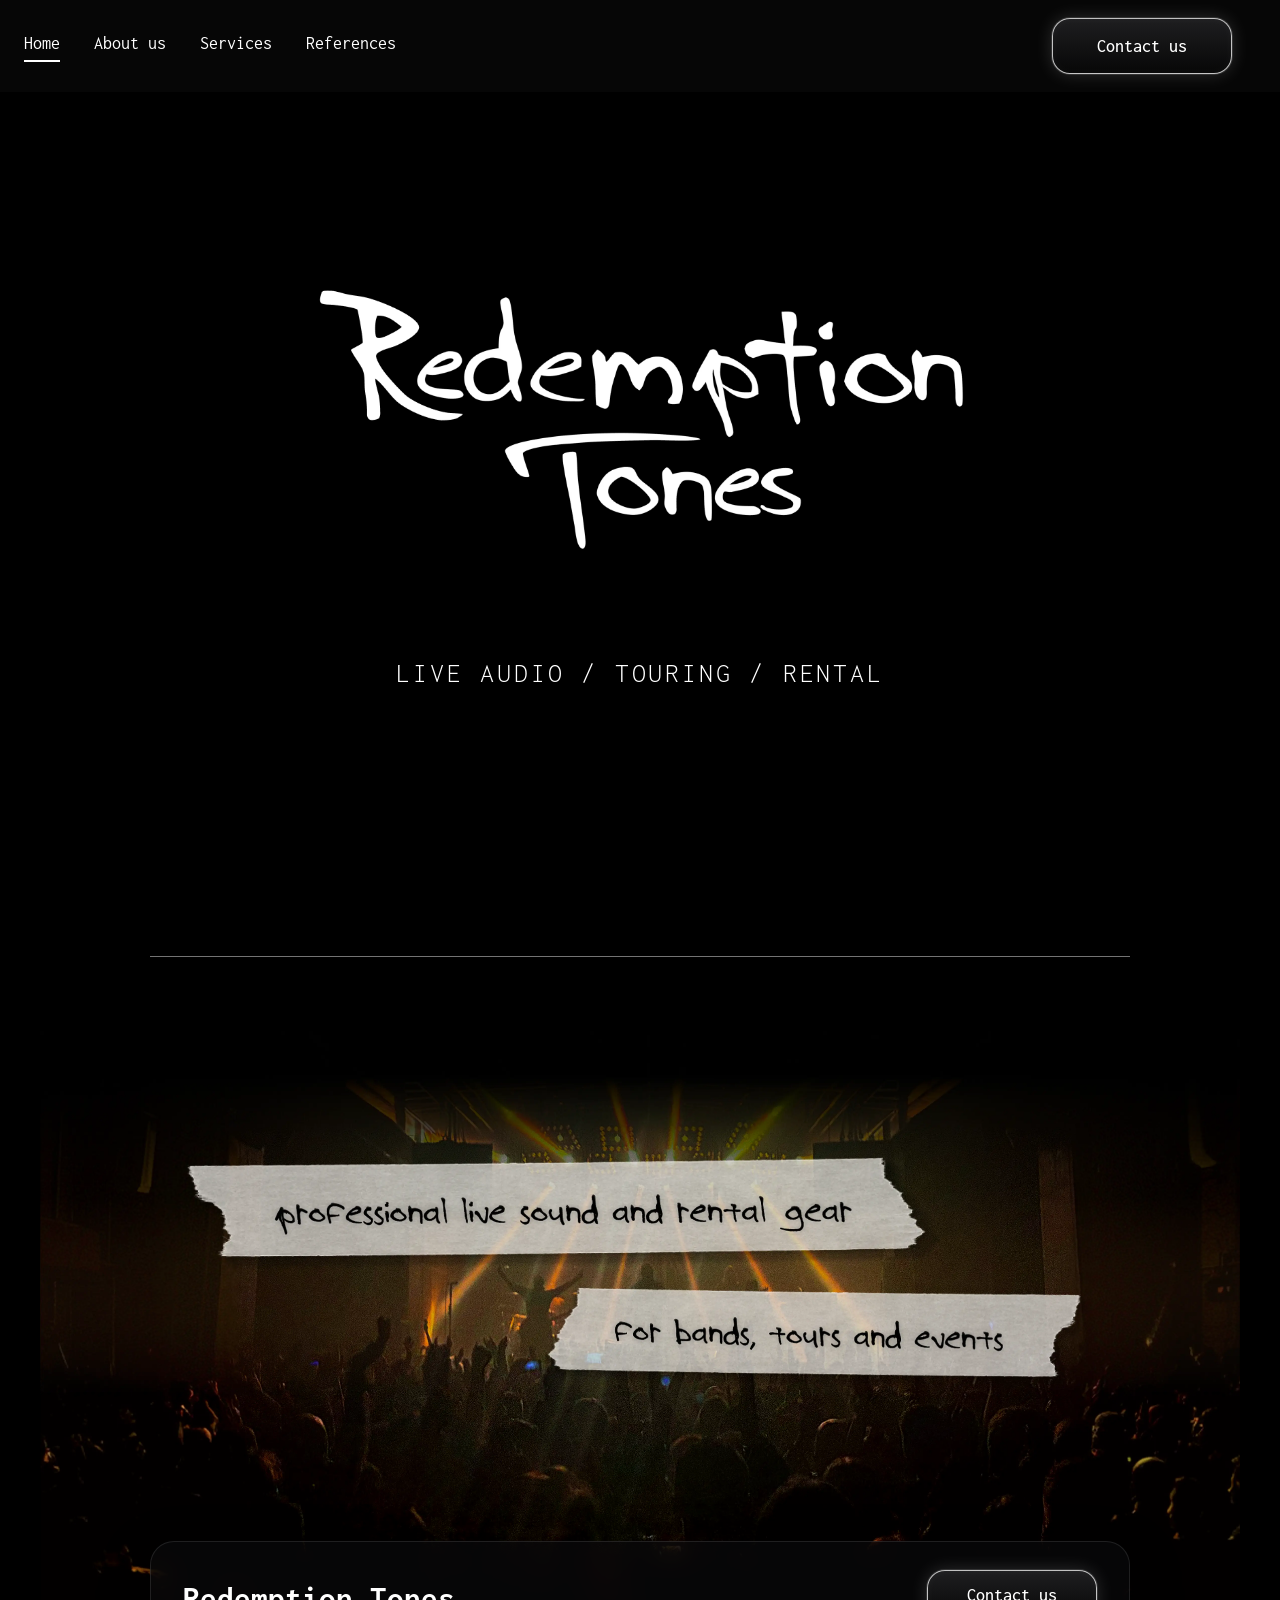
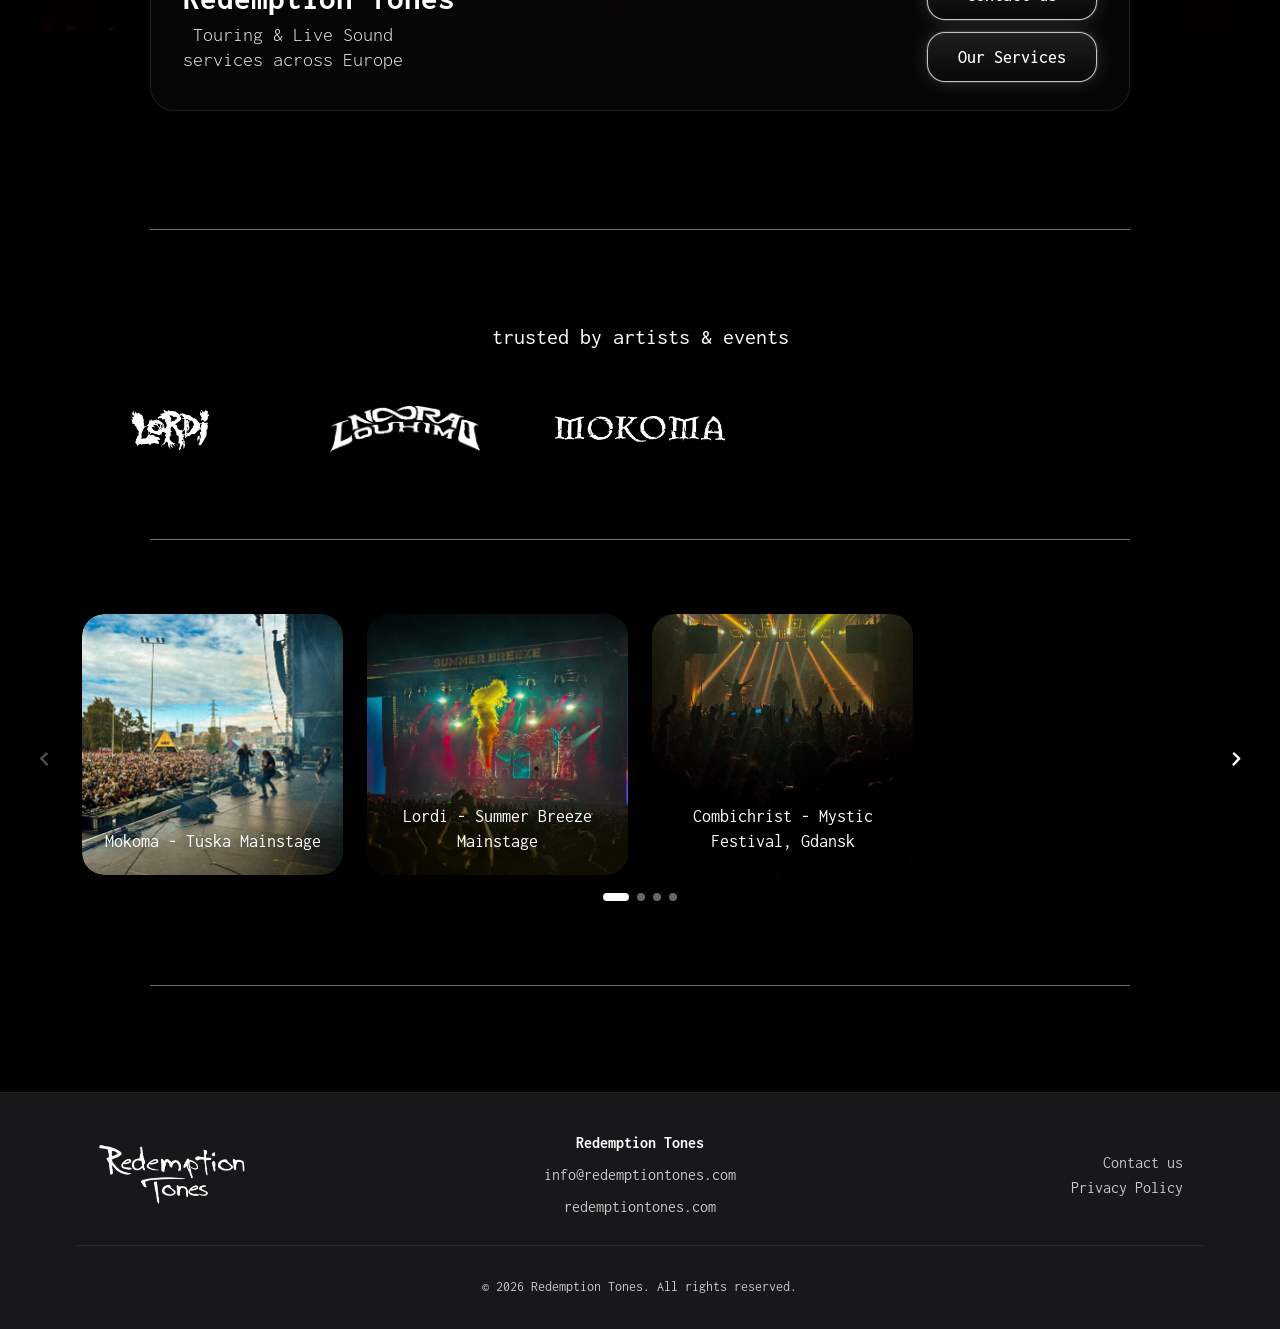
==== commit 25c9be11: "tweaks" ====
--- a/index.html
+++ b/index.html
@@ -47,6 +47,7 @@
   </header>
 
   <main class="index-page-content">
+    
     <section class="logo-hero scroll-down">
       <img src="./images/logo_rtones.webp" alt="Redemption Tones logo, live sound services across Europe" />
       <h1 class="logo">live audio / touring / rental</h1>
--- a/css/styles.css
+++ b/css/styles.css
@@ -238,7 +238,7 @@
   font-size: clamp(18px, 1.6vw, 26px);
   font-weight: 300;
   line-height: 1.2;
-  text-align: left;
+  text-align: center;
   max-width: 22ch;
 }
 
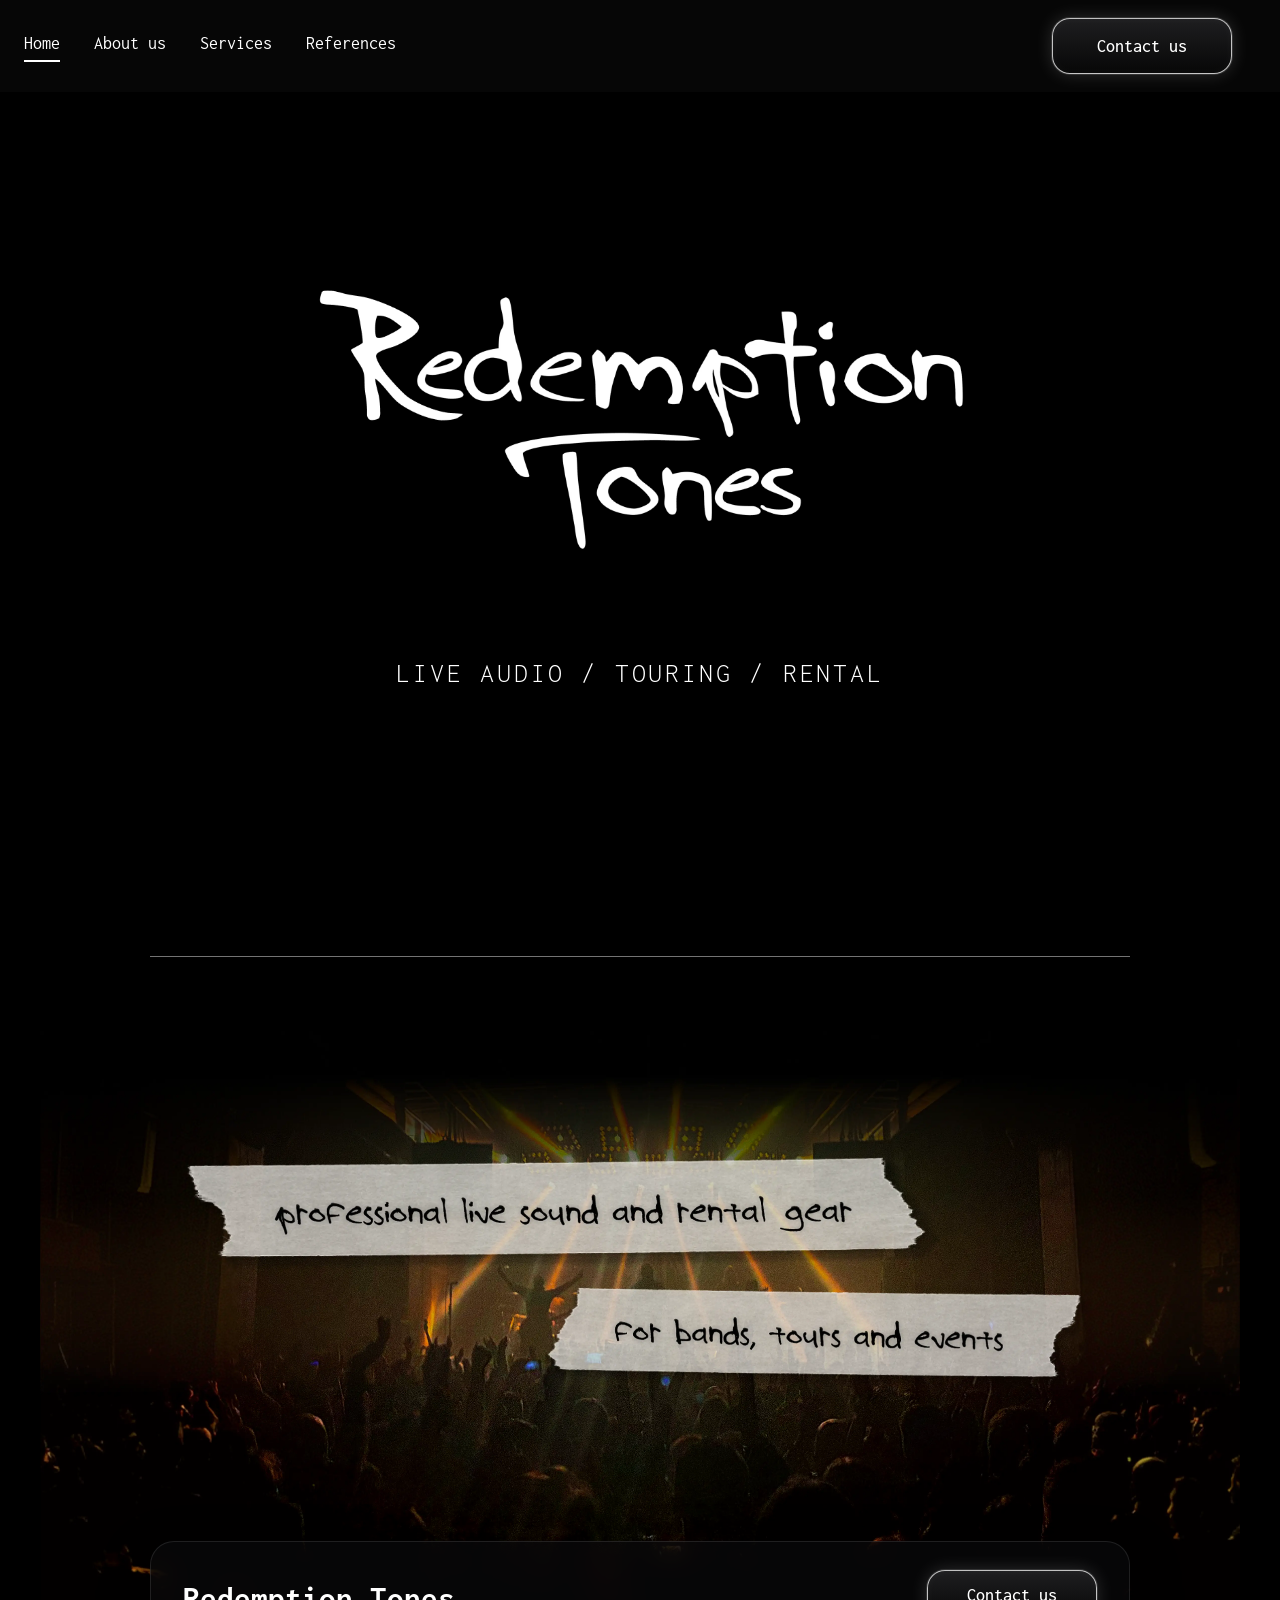
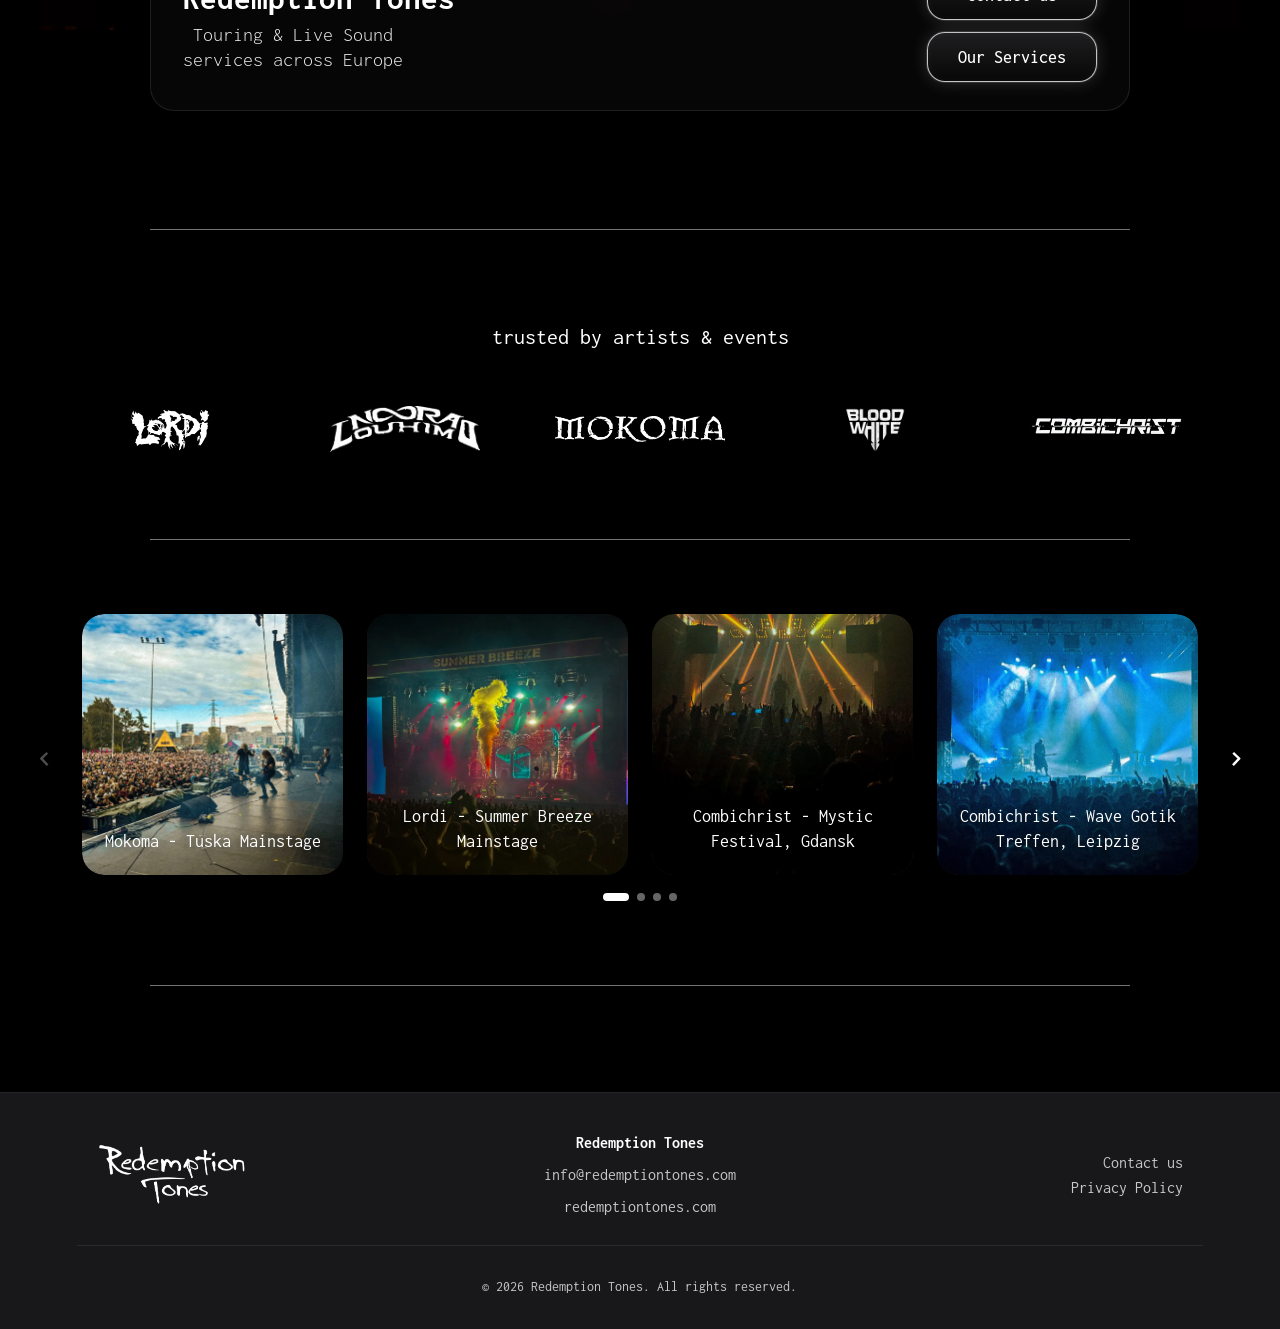
==== commit ed51ab7d: "gallery fixes" ====
--- a/index.html
+++ b/index.html
@@ -47,7 +47,7 @@
   </header>
 
   <main class="index-page-content">
-    
+
     <section class="logo-hero scroll-down">
       <img src="./images/logo_rtones.webp" alt="Redemption Tones logo, live sound services across Europe" />
       <h1 class="logo">live audio / touring / rental</h1>
@@ -107,93 +107,92 @@
         <button class="gallery-arrow gallery-arrow-left" aria-label="Previous images">‹</button>
 
         <div class="gallery-viewport">
-          <div class="gallery-container" id="galleryTrack" data-stagger>
-            <div class="gallery-item stagger-item">
+          <div class="gallery-container" id="galleryTrack">
+            <div class="gallery-item">
               <a href="./images/mokoma_tuska.webp" class="gallery-link">
                 <img src="./images/mokoma_tuska.webp" alt="Mokoma - Tuska Festival main stage performance" />
                 <span class="gallery-caption">Mokoma - Tuska Mainstage</span>
               </a>
             </div>
 
-            <div class="gallery-item stagger-item">
+            <div class="gallery-item">
               <a href="./images/lordi_summer_breeze.webp" class="gallery-link">
                 <img src="./images/lordi_summer_breeze.webp" alt="Lordi - Summer Breeze main stage performance" />
                 <span class="gallery-caption">Lordi - Summer Breeze Mainstage</span>
               </a>
             </div>
 
-            <div class="gallery-item stagger-item">
+            <div class="gallery-item">
               <a href="./images/combichrist_mystic.webp" class="gallery-link">
                 <img src="./images/combichrist_mystic.webp" alt="Combichrist - Mystic Festival in Gdańsk performance" />
                 <span class="gallery-caption">Combichrist - Mystic Festival, Gdansk</span>
               </a>
             </div>
 
-            <div class="gallery-item stagger-item">
+            <div class="gallery-item">
               <a href="./images/combichrist_wave_gottik.webp" class="gallery-link">
                 <img src="./images/combichrist_wave_gottik.webp" alt="Combichrist - Wave Gotik Treffen in Leipzig performance" />
                 <span class="gallery-caption">Combichrist - Wave Gotik Treffen, Leipzig</span>
               </a>
             </div>
 
-            <div class="gallery-item stagger-item">
+            <div class="gallery-item">
               <a href="./images/bloodwhite_madrid.webp" class="gallery-link">
                 <img src="./images/bloodwhite_madrid.webp" alt="Blood White - live performance in Madrid" />
                 <span class="gallery-caption">Blood White - Madrid</span>
               </a>
             </div>
 
-            <div class="gallery-item stagger-item">
+            <div class="gallery-item">
               <a href="./images/mokoma_tavara-asema_tampere.webp" class="gallery-link">
                 <img src="./images/mokoma_tavara-asema_tampere.webp" alt="Mokoma - Tavara-asema venue performance in Tampere" />
                 <span class="gallery-caption">Mokoma - Tavara-asema</span>
               </a>
             </div>
 
-            <div class="gallery-item stagger-item">
+            <div class="gallery-item">
               <a href="./images/lordi_summer_breeze.webp" class="gallery-link">
                 <img src="./images/lordi_summer_breeze.webp" alt="Lordi - Summer Breeze Mainstage" />
                 <span class="gallery-caption">Lordi - Summer Breeze Mainstage</span>
               </a>
             </div>
 
-
-            <div class="gallery-item stagger-item">
+            <div class="gallery-item">
               <a href="./images/combichrist_mystic.webp" class="gallery-link">
                 <img src="./images/combichrist_mystic.webp" alt="Combichrist - Mystic Festival, Gdansk" />
                 <span class="gallery-caption">Combichrist - Mystic Festival, Gdansk</span>
               </a>
             </div>
 
-            <div class="gallery-item stagger-item">
+            <div class="gallery-item">
               <a href="./images/combichrist_wave_gottik.webp" class="gallery-link">
                 <img src="./images/combichrist_wave_gottik.webp" alt="Combichrist - Wave Gotik Treffen, Leipzig" />
                 <span class="gallery-caption">Combichrist - Wave Gotik Treffen, Leipzig</span>
               </a>
             </div>
 
-            <div class="gallery-item stagger-item">
+            <div class="gallery-item">
               <a href="./images/bloodwhite_madrid.webp" class="gallery-link">
                 <img src="./images/bloodwhite_madrid.webp" alt="Blood White - Madrid" />
                 <span class="gallery-caption">Blood White - Madrid</span>
               </a>
             </div>
 
-            <div class="gallery-item stagger-item">
+            <div class="gallery-item">
               <a href="./images/mokoma_tavara-asema_tampere.webp" class="gallery-link">
                 <img src="./images/mokoma_tavara-asema_tampere.webp" alt="Mokoma - Tavara-asema" />
                 <span class="gallery-caption">Mokoma - Tavara-asema</span>
               </a>
             </div>
 
-            <div class="gallery-item stagger-item">
+            <div class="gallery-item">
               <a href="./images/lordi_summer_breeze.webp" class="gallery-link">
                 <img src="./images/lordi_summer_breeze.webp" alt="Lordi - Summer Breeze Mainstage" />
                 <span class="gallery-caption">Lordi - Summer Breeze Mainstage</span>
               </a>
             </div>
 
-            <div class="gallery-item stagger-item">
+            <div class="gallery-item">
               <a href="./images/mokoma_tuska.webp" class="gallery-link">
                 <img src="./images/mokoma_tuska.webp" alt="Mokoma - Tuska Mainstage" />
                 <span class="gallery-caption">Mokoma - Tuska Mainstage</span>
@@ -205,10 +204,7 @@
         <button class="gallery-arrow gallery-arrow-right" aria-label="Next images">›</button>
       </div>
 
-      <div class="gallery-pictures">
-        <span class="dot active"></span>
-        <span class="dot"></span>
-      </div>
+      <div class="gallery-pictures"></div>
     </section>
 
     <hr class="section-divider line-reveal" />
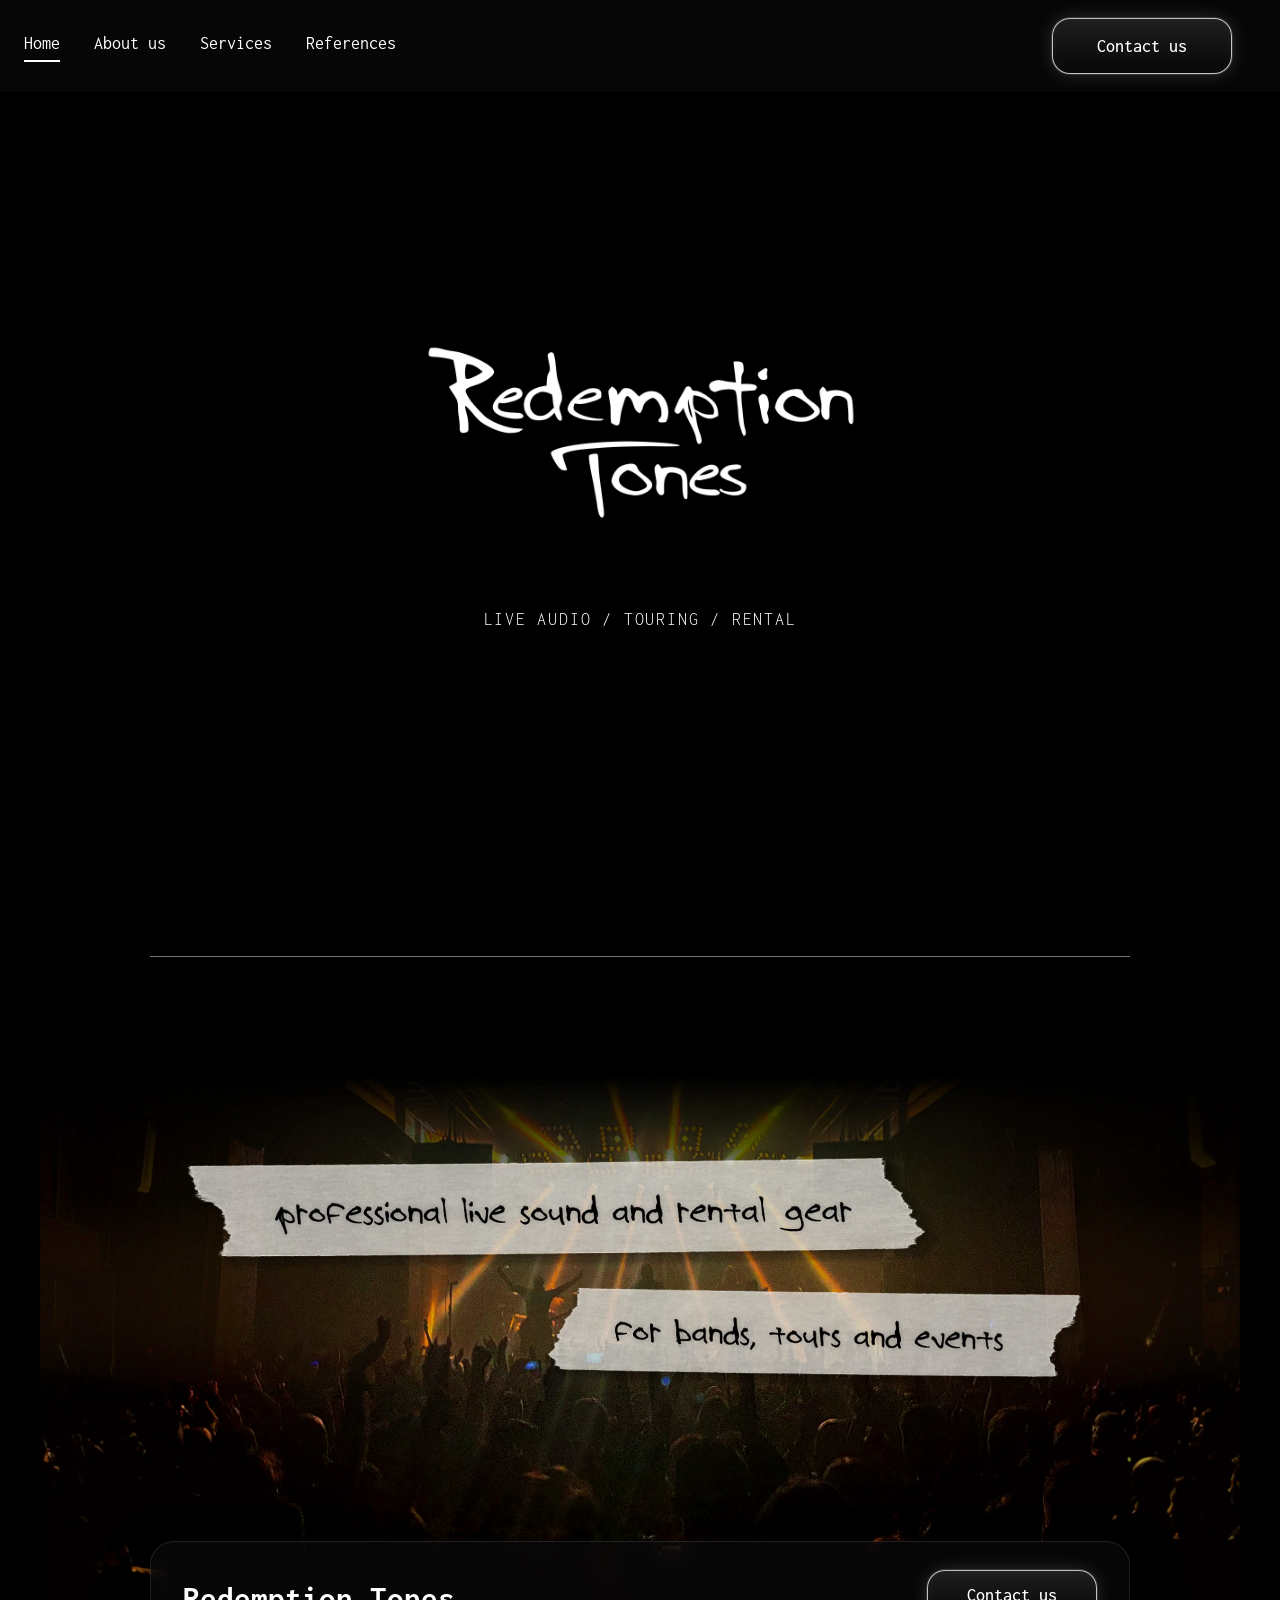
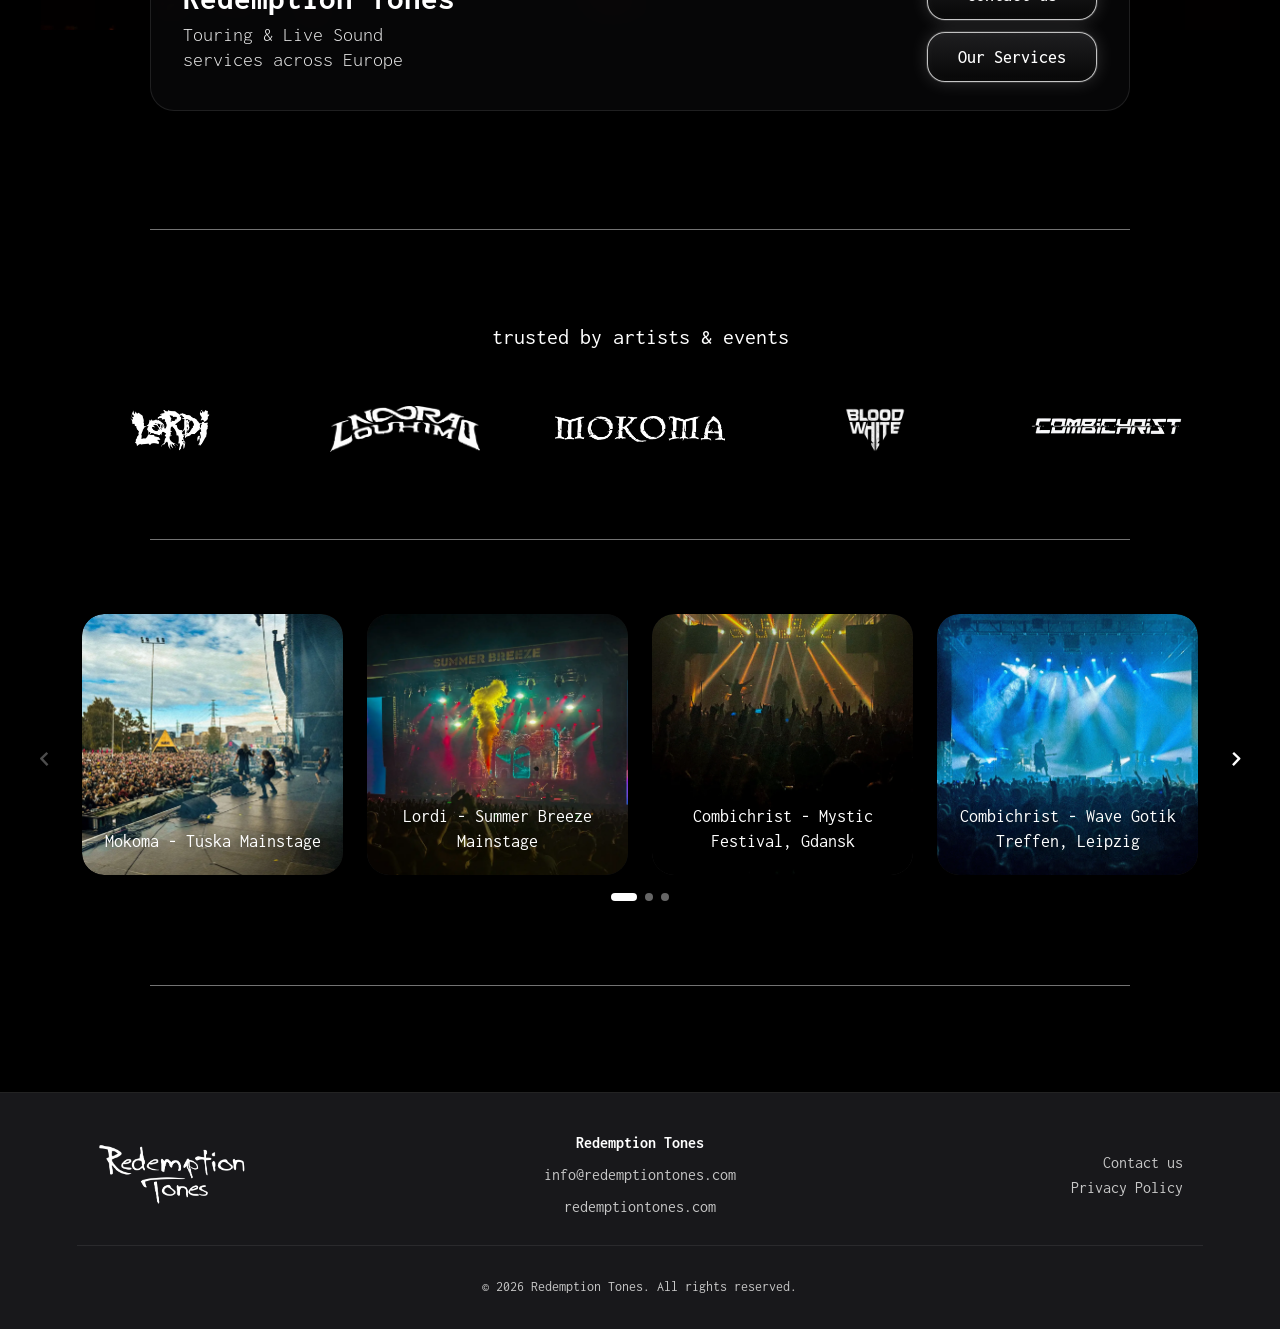
==== commit 92ebac66: "added pics" ====
--- a/index.html
+++ b/index.html
@@ -151,30 +151,30 @@
             </div>
 
             <div class="gallery-item">
-              <a href="./images/lordi_summer_breeze.webp" class="gallery-link">
-                <img src="./images/lordi_summer_breeze.webp" alt="Lordi - Summer Breeze Mainstage" />
-                <span class="gallery-caption">Lordi - Summer Breeze Mainstage</span>
-              </a>
-            </div>
-
-            <div class="gallery-item">
-              <a href="./images/combichrist_mystic.webp" class="gallery-link">
-                <img src="./images/combichrist_mystic.webp" alt="Combichrist - Mystic Festival, Gdansk" />
-                <span class="gallery-caption">Combichrist - Mystic Festival, Gdansk</span>
-              </a>
-            </div>
-
-            <div class="gallery-item">
-              <a href="./images/combichrist_wave_gottik.webp" class="gallery-link">
-                <img src="./images/combichrist_wave_gottik.webp" alt="Combichrist - Wave Gotik Treffen, Leipzig" />
-                <span class="gallery-caption">Combichrist - Wave Gotik Treffen, Leipzig</span>
-              </a>
-            </div>
-
-            <div class="gallery-item">
-              <a href="./images/bloodwhite_madrid.webp" class="gallery-link">
-                <img src="./images/bloodwhite_madrid.webp" alt="Blood White - Madrid" />
-                <span class="gallery-caption">Blood White - Madrid</span>
+              <a href="./images/marko_hietala_milan.webp" class="gallery-link">
+                <img src="./images/marko_hietala_milan.webp" alt="Marko Hietala - Milan" />
+                <span class="gallery-caption">Marko Hietala - Milan</span>
+              </a>
+            </div>
+
+            <div class="gallery-item">
+              <a href="./images/noora_louhimo_joulun_hetki_kangasala-talo-1.webp" class="gallery-link">
+                <img src="./images/noora_louhimo_joulun_hetki_kangasala-talo-1.webp" alt="Noora Louhimo - Joulun Hetki, Kangasala-talo, Kangasala" />
+                <span class="gallery-caption">Noora Louhimo - Joulun Hetki, Kangasala-talo, Kangasala</span>
+              </a>
+            </div>
+
+            <div class="gallery-item">
+              <a href="./images/noora_louhimo_krapin_paja_tuusula.webp" class="gallery-link">
+                <img src="./images/noora_louhimo_krapin_paja_tuusula.webp" alt="Noora Louhimo - Krapin Paja, Tuusula" />
+                <span class="gallery-caption">Noora Louhimo - Krapin Paja, Tuusula</span>
+              </a>
+            </div>
+
+            <div class="gallery-item">
+              <a href="./images/lordi_area53festival_austria.webp" class="gallery-link">
+                <img src="./images/lordi_area53festival_austria.webp" alt="Lordi - Area 53 Festival, Austria" />
+                <span class="gallery-caption">Lordi - Area 53 Festival, Austria</span>
               </a>
             </div>
 
@@ -185,12 +185,6 @@
               </a>
             </div>
 
-            <div class="gallery-item">
-              <a href="./images/lordi_summer_breeze.webp" class="gallery-link">
-                <img src="./images/lordi_summer_breeze.webp" alt="Lordi - Summer Breeze Mainstage" />
-                <span class="gallery-caption">Lordi - Summer Breeze Mainstage</span>
-              </a>
-            </div>
 
             <div class="gallery-item">
               <a href="./images/mokoma_tuska.webp" class="gallery-link">
--- a/css/styles.css
+++ b/css/styles.css
@@ -190,7 +190,7 @@
 h1.logo {
   font-family: 'Inconsolata', monospace;
   font-weight: 300;
-  font-size: clamp(14px, 2.2vw, 28px);
+  font-size: clamp(12px, 1.4vw, 22px);
   text-transform: uppercase;
   color: #fff;
   letter-spacing: 0.1em;
@@ -238,7 +238,7 @@
   font-size: clamp(18px, 1.6vw, 26px);
   font-weight: 300;
   line-height: 1.2;
-  text-align: center;
+  text-align: left;
   max-width: 22ch;
 }
 
@@ -310,7 +310,7 @@
   flex-direction: column;
   align-items: center;
   justify-content: center;
-  gap: clamp(20px, 3vw, 42px);
+  gap: clamp(14px, 2vw, 28px);
   width: 100%;
   padding: 32px 24px;
   text-align: center;
@@ -334,7 +334,7 @@
 
 .logo-hero img,
 .index-page-content .image img {
-  width: min(68vw, 660px);
+  width: clamp(220px, 34vw, 560px);
   height: auto;
   margin: 0;
   max-width: 1000px;
